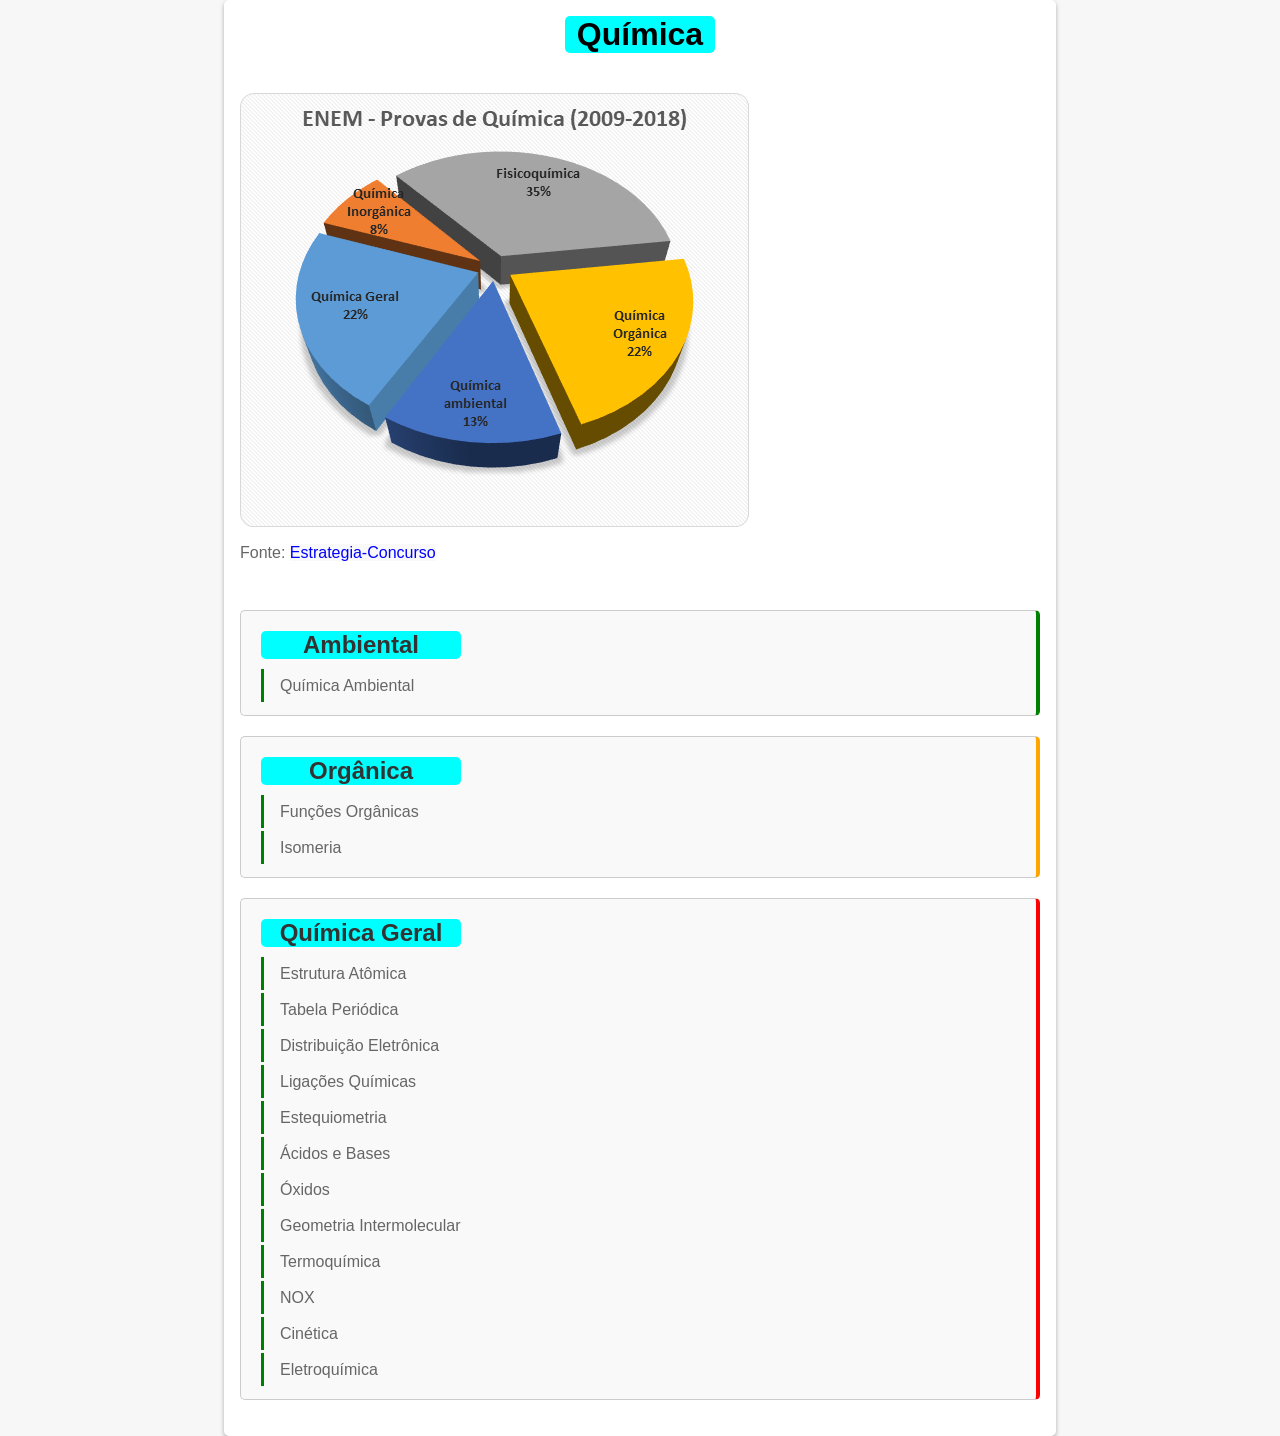
==== index.html @ 11785393 "Add files via upload" ====
<!DOCTYPE html>
<html lang="en">
<head>
    <meta charset="UTF-8">
    <meta name="viewport" content="width=device-width, initial-scale=1.0">
    <title>Quimica ENEM</title>
    <link rel="stylesheet" href="css.css">
    <link rel="stylesheet"href="https://cdnjs.cloudflare.com/ajax/libs/animate.css/4.1.1/animate.min.css"/>
    </head>
<body>
    <main>
        <h1 class="animate__animated animate__bounce" id="titulo">Química</h1>
        <img src="grafico1.png" alt="">
        <p>Fonte: <a href="https://www.estrategiaconcursos.com.br/blog/quimica-no-enem-o-que-mais-cai-previsoes-2019/">Estrategia-Concurso</a></p>
        <br><br>

        
        
        <!-- Ambiental -->
        <div class="card" style="border-right: 4px solid green;">
            <h2>Ambiental</h2>
            <br>
            <!-- Química Ambiental -->
            <nav>
                <a class="area-toggle" href="#">Química Ambiental</a>
            </nav>
            <div id="area1.2" class="area-content">
                <p>conteudo adicional</p>
            </div>
        </div>

        <!-- Orgânica -->
        <div class="card" style="border-right: 4px solid orange;">
            <h2>Orgânica</h2>
            <br>
            <!-- Funções Orgânicas -->
            <nav>
                <a class="area-toggle" href="#">Funções Orgânicas</a>
            </nav>
            <div id="area1.3" class="area-content">
                <img src="imagem14.png" alt="">
                <p>Fonte: <a href="https://blog.stoodi.com.br/blog/quimica/funcoes-organicas/">stoodi</a></p>
            </div>
            <!-- Isomeria -->
            <br>
            <nav>
                <a class="area-toggle" href="#">Isomeria</a>
            </nav>
            <div id="area1.2" class="area-content">
                <p>conteudo adicional</p>
            </div>
        </div>

        <!-- química Geral -->
        <div class="card" style="border-right: 4px solid red;">
            <h2>Química Geral</h2>
            <br>
            <!-- Estrutura Atômica  -->
            <nav>
                <a class="area-toggle" href="#">Estrutura Atômica</a>
            </nav>
            <div id="area1.4" class="area-content">
                    <p><span class="sub">Átomo:</span> A menor partícula de um elemento.</p>
                    <p><span class="sub">Prótons (p): </span> Partículas com carga positiva no núcleo. (p = A + n ou e = p)</p>
                    <p><span class="sub">Nêutrons (n): </span> Partículas sem carga no núcleo. (n = p - A)</p>
                    <p><span class="sub">Elétrons (e):</span> Partículas com carga negativa orbitando o núcleo. (e = p)</p>
                    <p><span class="sub">Massa Atômica (A):</span> A massa atômica de um elemento químico aparece na Tabela Periódica geralmente na parte inferior, abaixo do símbolo do elemento. Ela é expressa em unidades de massa atômica (u) ou daltons (Da), sendo 1 u aproximadamente igual à massa de um próton ou nêutron.</p>
                <img src="estrutura.webp" alt="">
                    <p>Fonte:<a href="https://brasilescola.uol.com.br/quimica/atomistica.htm">Brasilescola</a></p> <br>
                    Modelos Atômicos:
                    <p><span class="sub">Modelo de Dalton:</span> Átomo como esfera indivisível.</p>
                    <p><span class="sub">Modelo de Thomson:</span> Átomo como "pudim de passas".</p>
                    <p><span class="sub">Modelo de Rutherford:</span> Átomo com núcleo denso e elétrons ao redor.</p>
                    <p><span class="sub">Modelo de Bohr:</span> Elétrons em órbitas quantizadas.</p>
                    <p><span class="sub">Mecânica Quântica:</span> Distribuição probabilística dos elétrons.</p> <br>
                <img src="imagem2.webp" alt="">
                <p>Fonte:<a href="https://brasilescola.uol.com.br/fisica/modelos-atomicos.htm">Brasilescola</a></p> <br>
                <h3>Exercícios:</h3> <br>
                <div class="quiz-container">
                    <div id="questionContainer1">
                        <p id="question1"></p>
                        <form id="quizForm1">
                        </form>
                        <button id="checkButton1">Verificar Resposta</button>
                    </div>
                    <p id="result1"></p>
                    <div id="scoreContainer1" style="display: none;">
                        <p>Você acertou <span id="score1"></span> de <span id="totalQuestions1"></span> perguntas.</p>
                    </div>
                </div>
            </div>
            <!-- Tabela Periodica -->
            <br>
            <nav>
                <a class="area-toggle" href="#">Tabela Periódica</a>
            </nav>
            <div id="area5.4" class="area-content">
                <p><span class="sub">Períodos:</span> As linhas horizontais da Tabela Periódica são chamadas de períodos. Cada período representa um nível de energia (camada eletrônica) ocupado pelos elétrons nos átomos.</p>
                <img src="imagem3.jpg" alt="">
                <p>Fonte: <a href="https://mundoeducacao.uol.com.br/quimica/periodos-familias-tabela-periodica.htm">Mundoeducação</a></p> <br>
                <p><span class="sub">Grupos/Famílias:</span> As colunas verticais da Tabela são os grupos ou famílias. Os elementos de um mesmo grupo têm propriedades químicas similares.</p>
                <img src="imagem4.webp" alt="">
                <p>Fonte:<a href="https://www.todamateria.com.br/familias-da-tabela-periodica/">Todamateria</a></p> <br>
                <p><span class="sub">Eletronegatividade:</span>  A eletronegatividade, que mede a capacidade de um átomo atrair elétrons em uma ligação química, também varia periodicamente. Ela aumenta da esquerda para a direita e diminui de cima para baixo.</p>
                <img src="imagem5.jpg" alt="">
                <p>Fonte:<a href="https://www.infoescola.com/quimica/eletronegatividade-e-eletropositividade/">Infoescola</a></p> <br>
                <p><span class="sub">Metais, Não Metais e Semimetais:</span>  A Tabela Periódica é dividida em três categorias principais: metais, não metais e semimetais (ou metaloides). Essas categorias estão distribuídas ao longo da Tabela de acordo com suas propriedades.</p>
                <img src="imagem6.webp" alt="">
                <p>Fonte: <a href="https://brasilescola.uol.com.br/quimica/classificacao-dos-elementos.htm">Brasilescola</a></p> <br>
                <p><span class="sub">Elementos Representativos e de Transição:</span>A Tabela Periódica é dividida entre elementos representativos (ou principais) e elementos de transição, de acordo com suas posições na Tabela e suas camadas eletrônicas preenchidas.</p>
                <img src="imagem7.png" alt="">
                <p>Fonte: <a href="https://pt.wikipedia.org/wiki/S%C3%A9rie_qu%C3%ADmica">wikipedia</a></p> <br>
            </div>
            <!-- Distribuição Eletrônica -->
            <br>
            <nav>
                <a class="area-toggle" href="#">Distribuição Eletrônica</a>
            </nav>
            <div id="area2.4" class="area-content">
                <p><span class="sub">Camadas Eletrônicas: </span> Os elétrons em um átomo estão organizados em camadas eletrônicas (níveis de energia), numeradas de 1 a 7, a partir do núcleo. A camada 1 é a mais próxima do núcleo, seguida pelas camadas 2, 3 e assim por diante.</p>
                <img src="imagem9.jpg" alt="">
                <p>Fonte: <a href="https://www.infoescola.com/quimica/distribuicao-eletronica/">Infoescola</a></p>
                <p>A camada de valência, também conhecida como última camada ou camada externa, é uma parte importante da configuração eletrônica de um átomo. Ela se refere à camada eletrônica mais externa de um átomo, onde os elétrons estão localizados. A camada de valência desempenha um papel crucial nas interações químicas e nas propriedades dos elementos.</p> <br>
                <p><span class="sub">Subníveis:</span>Cada camada é composta por subníveis de energia, que são subdivisões das camadas. Os subníveis são representados pelas letras s, p, d e f. Por exemplo, a primeira camada (n = 1) possui apenas um subnível s, enquanto a segunda camada (n = 2) possui subníveis s e p.</p>
                <img src="image8.webp" alt="">
                <p>Fonte: <a href="https://www.todamateria.com.br/classificacao-periodica-dos-elementos/">Todamateria</a></p> <br>
                <p><span class="sub">Princípio de Aufbau:</span> Os elétrons ocupam os orbitais mais baixos (de menor energia) disponíveis antes de preencherem orbitais de energia mais alta. Isso significa que o subnível 1s é preenchido antes do 2s e do 2p, e assim por diante.</p> <br>
                <p><span class="sub">Regra de Pauli: </span> A regra de Pauli estabelece que cada orbital pode conter no máximo dois elétrons, desde que eles tenham spins opostos (para cima e para baixo). Isso evita que os elétrons tenham o mesmo conjunto de números quânticos.</p>
                <img src="imagem10.png" alt="">
                <p>Fonte: <a href="https://vaiquimica.com.br/distribuicao-eletronica/">Vaiquimica</a></p>
                <p><span class="sub">Configuração Eletrônica Notacional: </span> A configuração eletrônica de um átomo é expressa como uma sequência de números quânticos que indicam a ocupação dos subníveis e orbitais. Por exemplo, a configuração eletrônica do oxigênio é 1s² 2s² 2p⁴.</p> <br>
                <h3>Exercícios:</h3> <br>
                <div class="quiz-container">
                    <div id="questionContainer2">
                        <p id="question2"></p>
                        <form id="quizForm2">
                        </form>
                        <button id="checkButton2">Verificar Resposta</button>
                    </div>
                    <p id="result2"></p>
                    <div id="scoreContainer2" style="display: none;">
                        <p>Você acertou <span id="score2"></span> de <span id="totalQuestions2"></span> perguntas.</p>
                    </div>
                </div>
            </div>
            <!-- Ligações Químicas -->
            <br>
            <nav>
                <a class="area-toggle" href="#">Ligações Químicas</a>
            </nav>
            <div id="area5.4" class="area-content">
                <p><span class="sub">Regra do Octeto: </span> A teoria do octeto é baseada na tendência dos átomos em realizar combinações para atingir oito elétrons na camada de valência, assumindo uma configuração eletrônica similar aos gases nobres.</p> <br>
                <p><span class="sub">Ligação Iônica:</span> Um átomo doa elétrons (íon positivo ou cátion) e outro átomo aceita elétrons (íon negativo ou ânion). Forma compostos iônicos, como sais.</p> <br>
                <p><span class="sub">Ligação Covalente:</span> Ocorre entre átomos que compartilham elétrons para alcançar configurações estáveis. Pode ser simples (um par de elétrons compartilhados), dupla (dois pares) ou tripla (três pares). Forma moléculas covalentes, como água e dióxido de carbono.</p> <br>
                <img src="imagem11.webp" alt="">
                <p>Fonte: <a href="https://brasilescola.uol.com.br/o-que-e/quimica/o-que-e-formula-estrutural.htm">uol</a></p> <br>
                <p><span class="sub">Ligação Metálica:</span> Ocorre em metais, onde os elétrons da camada de valência são "delocalizados" e podem mover-se livremente entre os átomos.</p>
            </div>
            <!-- Estequiometria -->
            <br>
            <nav>
                <a class="area-toggle" href="#">Estequiometria</a>
            </nav>
            <div id="area5.4" class="area-content">
                <p>conteudo adicional</p>
            </div>
            <!-- Ácidos e Bases -->
            <br>
            <nav>
                <a class="area-toggle" href="#">Ácidos e Bases</a>
            </nav>
            <div id="area4.4" class="area-content">
                <p><span class="sub">Ácidos: </span>Os ácidos são substâncias químicas que possuem a capacidade de doar íons H+ (íons hidrogênio) quando dissolvidos em água.</p>
                <p>Exemplos de ácidos incluem o ácido clorídrico (HCl), o ácido sulfúrico (H2SO4) e o ácido acético (CH3COOH).</p>
                <p><span class="sub">Para saber a força do ácido:</span></p>
                <img src="imagem15.jpg" alt="">
                <p>Fonte: <a href="https://www.colegioweb.com.br/compostos-inorganicos-iii-a-teoria-de-arrhernius/classificacao-dos-acidos-quanto-a-forca.html">colegioweb</a></p>
                <p style="background-color: #CCC; border-radius: 5px; padding: 5px;"><span class="sub">Nota:</span>  ácidos Orgânicos possuem o grupo funcional (COOH), Ácidos inorgânicos possuem o íon H+</p>
                <br>
                <p><span class="sub">Bases: </span> Bases são substâncias químicas que possuem a capacidade de aceitar íons H+ (íons hidrogênio) quando dissolvidas em água, ou seja, elas liberam íons OH- (íons hidroxila).</p>
                <p>As bases podem ser classificadas em bases fortes e bases fracas, dependendo da quantidade de íons OH- que liberam.</p>
                <p>Exemplos de bases incluem o hidróxido de sódio (NaOH), o hidróxido de potássio (KOH) e o hidróxido de cálcio (Ca(OH)2)</p>
                <br>
                <p><span class="sub">Reações Ácido-Base:</span> Na reação, os íons H+ do ácido reagem com os íons OH- da base, formando água (H2O) e um sal (outra substância).</p>
                <p>Um exemplo clássico é a reação entre o ácido clorídrico (HCl) e o hidróxido de sódio (NaOH), que produz água (H2O) e cloreto de sódio (sal de cozinha, NaCl).</p>
                <img src="imagem16.jpg" alt="">
                <p>Fonte: <a href="https://topblogtenz.com/net-ionic-equation-hcl-naoh/">topblogtenz</a></p>
            </div>
            <!-- Óxidos -->
            <br>
            <nav>
                <a class="area-toggle" href="#">Óxidos</a>
            </nav>
            <div id="area4.4" class="area-content">
                <p>Os óxidos são compostos químicos formados pela combinação de oxigênio com outro elemento. Eles desempenham um papel crucial na química e na natureza, apresentando uma ampla variedade de propriedades e aplicações.</p>
                <br>
                <img src="imagem17.jpg" alt="">
                <p>Fonte: <a href="https://trabalhosparaescola.com.br/oxidos-acidos/">trabalhosparaescola</a></p>
                <br>
                <p><span class="sub">Óxidos Básicos:</span> Os óxidos básicos, também conhecidos como óxidos metálicos, são compostos que consistem em oxigênio ligado a um metal.</p>
                <p>Exemplos óxido de cálcio (CaO), também chamado de cal, e óxido de sódio (Na2O).</p>
                <p>A nomenclatura tradicional utiliza o nome do metal seguido da palavra "óxido". O nome do metal pode ser seguido de seu estado de oxidação entre parênteses.
                    Exemplos: <br>
                    Óxido de cálcio (CaO) <br>
                    Óxido de sódio (Na2O)</p>
                <br>
                <p><span class="sub">Óxidos Ácidos:</span> Os óxidos ácidos, também chamados de óxidos não metálicos, são compostos formados pela combinação de oxigênio com elementos não metálicos.</p>
                <p>Exemplos notáveis são o dióxido de enxofre (SO2), que forma ácido sulfúrico (H2SO4) em contato com a água, e o trióxido de enxofre (SO3), que reage para formar ácido sulfúrico também.</p>
                <p>Quando o elemento forma mais de um óxido, os prefixos "hipo-" (para o menor grau de oxidação) e "per-" (para o maior grau de oxidação) são adicionados.
                    Exemplos: <br>
                    Dióxido de enxofre (SO2) <br>
                    Trióxido de enxofre (SO3) <br>
                    Óxido de nitrogênio (III) ou óxido nítrico (NO) <br>
                    Óxido de nitrogênio (V) ou pentóxido de dinitrogênio (N2O5)</p>
                <br>
                <p><span class="sub">Outros Tipos de Óxidos:</span></p>
                <p>Óxidos neutros: Alguns óxidos não apresentam caráter ácido ou básico quando dissolvidos em água. Um exemplo é o dióxido de carbono (CO2).</p>
                <p>Peróxidos: São óxidos que contêm o íon peróxido (O2²⁻). O peróxido de hidrogênio (H2O2) é um exemplo importante.</p>
                <p>Anfóteros: são óxidos que possuem um comportamento ambíguo, pois frente a um ácido eles se comportam como um óxido básico; e na presença de uma base se comportam como óxidos ácidos.</p>
                <img src="imagem 18.webp" alt="">
                <p>Fonte: <a href="https://brasilescola.uol.com.br/quimica/oxidos-anfoteros.htm">brasilescola</a></p>
            </div>
            <!-- Geometria Intermolecular -->
            <br>
            <nav>
                <a class="area-toggle" href="#">Geometria Intermolecular</a>
            </nav>
            <div id="area5.4" class="area-content">
                <p>A geometria intermolecular refere-se à disposição espacial das moléculas em relação umas às outras e como as forças intermoleculares influenciam essa disposição.</p>
                <!-- <p style="background-color: #CCC; border-radius: 5px; padding: 5px;"><span class="sub">Nota:</span> </p> -->
                <p><span class="sub">Linear: </span> As moléculas estão dispostas em uma linha reta. Isso ocorre frequentemente em moléculas com ligações duplas ou triplas, como dióxido de carbono (CO2).</p> <br>
                <img src="imagem 12.webp" alt="">
                <p style="background-color: #CCC; border-radius: 5px; padding: 5px;"><span class="sub">Nota:</span> Compostos como HCl (ácido clorídrico), HF (ácido fluorídrico) e HBr (ácido bromídrico) apresentam uma geometria molecular linear.</p>
                <br>
                <p><span class="sub">Angular ou dobrada: </span> As moléculas têm um ângulo entre elas, resultando em uma forma angular. Isso é observado em moléculas com pares solitários não ligantes, como água (H2O).</p>
                <img src="imagem24.jpeg" alt="">
                <p>Fonte: <a href="https://mundoeducacao.uol.com.br/quimica/determinacao-geometria-molecular.htm">mundoeducacao</a></p>
                <p><span class="sub">Piramidal trigonal:</span>  ocorre quando uma molécula possui um átomo central ligado a três átomos periféricos, formando um plano triangular e um átomo adicional posicionado acima ou abaixo deste plano. Um exemplo comum é a molécula de amônia (NH3)</p>
                <br>
                <img src="imagem 20.jpeg" alt="">
                <p>Fonte: <a href="https://aprovatotal.com.br/geometria-molecular-definicao-e-exemplos/">aprovatotal</a></p>
                <p><span class="sub">Trigonal Plana: </span> A geometria trigonal plana ocorre quando uma molécula tem um átomo central ligado a três átomos periféricos, mas todos os átomos estão no mesmo plano, formando um triângulo plano. Um exemplo é a molécula de BF3 (trifluoreto de boro)</p>
                <br>
                <img src="imagem21.jpeg" alt=""> 
                <p><a href="https://aprovatotal.com.br/geometria-molecular-definicao-e-exemplos/">aprovatotal</a></p>
                <p><span class="sub">Tetraédrica: </span> As moléculas têm quatro átomos ao redor de um átomo central, com ângulos iguais entre eles. Um exemplo é o metano (CH4).</p>
                <br>
                <img src="imagem19.jpeg" alt="">
                <p>Fonte: <a href="https://www.fcav.unesp.br/Home/departamentos/tecnologia/LUCIANAMARIASARAN/geometria-molecular_resolucao-de-exercicios_lista-2.pdf"> unesp </a></p>
                <br>
                <p>Exitem outros tipos de geometria intermolecular:</p>
                <img src="imagem23.jpeg" alt="">
                <p>Fonte:<a href="https://mundoeducacao.uol.com.br/quimica/determinacao-geometria-molecular.htm">mundoeducacao</a></p>
            </div>
            <!-- termoquímica -->
            <br>
            <nav>
                <a class="area-toggle" href="#">Termoquímica</a>
            </nav>
            <div id="area2.4" class="area-content">
                <p>conteudo adicional</p>
            </div>
            <!-- <p><span class="sub"></span></p> -->
            <!-- NOX -->
            <br>
            <nav>
                <a class="area-toggle" href="#">NOX</a>
            </nav>
            <div id="area5.4" class="area-content">
                <p>conteudo adicional</p>
            </div>
            <!-- Cinética -->
            <br>
            <nav>
                <a class="area-toggle" href="#">Cinética</a>
            </nav>
            <div id="area5.4" class="area-content">
                <p>conteudo </p>
            </div>
            <!-- Eletroquímica -->
            <br>
            <nav>
                <a class="area-toggle" href="#">Eletroquímica</a>
            </nav>
            <div id="area5.4" class="area-content">
                <p>conteudo adicional</p>
            </div>

        </div>
    </main>    
    
    <script src="script.js" async defer></script>
</body>
</html>
---- css.css ----
*{
    margin: 0;
    padding: 0;
}

main{
    max-width: 800px;
    margin: 0 auto;
    padding: 1rem;
    background-color: white;
    box-shadow: 0 2px 4px rgba(0, 0, 0, 0.3);
    border-radius: 5px;
}

body{
    background-color: #f7f7f7;
    font-family: Arial, Helvetica, sans-serif;
}

#titulo{
    margin: auto;
    border-radius: 5px;
    background-color: #00ffff;
    text-align: center;
    width: 150px;
    margin-bottom: 40px;
}

main p {
    color: #666;
    margin: 8px auto;
    line-height: 27px;
}

a{
    text-decoration: none;
    color: blue;
    background-color: #f9f9f9;
}

.card {
    border: 1px solid #ccc;
    border-radius: 5px;
    padding: 20px;
    margin-bottom: 20px;
    background-color: #f9f9f9;
}

.card img {
    max-width: 100%;
    height: auto;
}

.card h2 {
    font-size: 24px;
    margin: 0;
    text-align: center;
    width: 200px;
    background-color: aqua;
    color: #333;
    border-radius: 5px;
}

.card p {
    margin-bottom: 0;
}

nav a {
    color: #666;
    text-decoration: none;
    padding: 0.5rem 1rem;
    border-left: 3px solid green;
}

.area-content {
    display: none;
    padding: 1rem;
    background-color: #f0f0f0;
    margin-top: 1rem;
}

.sub{
    color: black;
}

button{
    border: none;
    background: aqua;
    border-radius: 5px;
    padding: 5px;
    margin: 15px auto;

}

input[type="radio"] {
    flex-direction: column;
}


label{
    color: #333;
    padding: 10px;
}


@media only screen and (max-width: 600px) {
    img{
        width: 100%;
    }
}
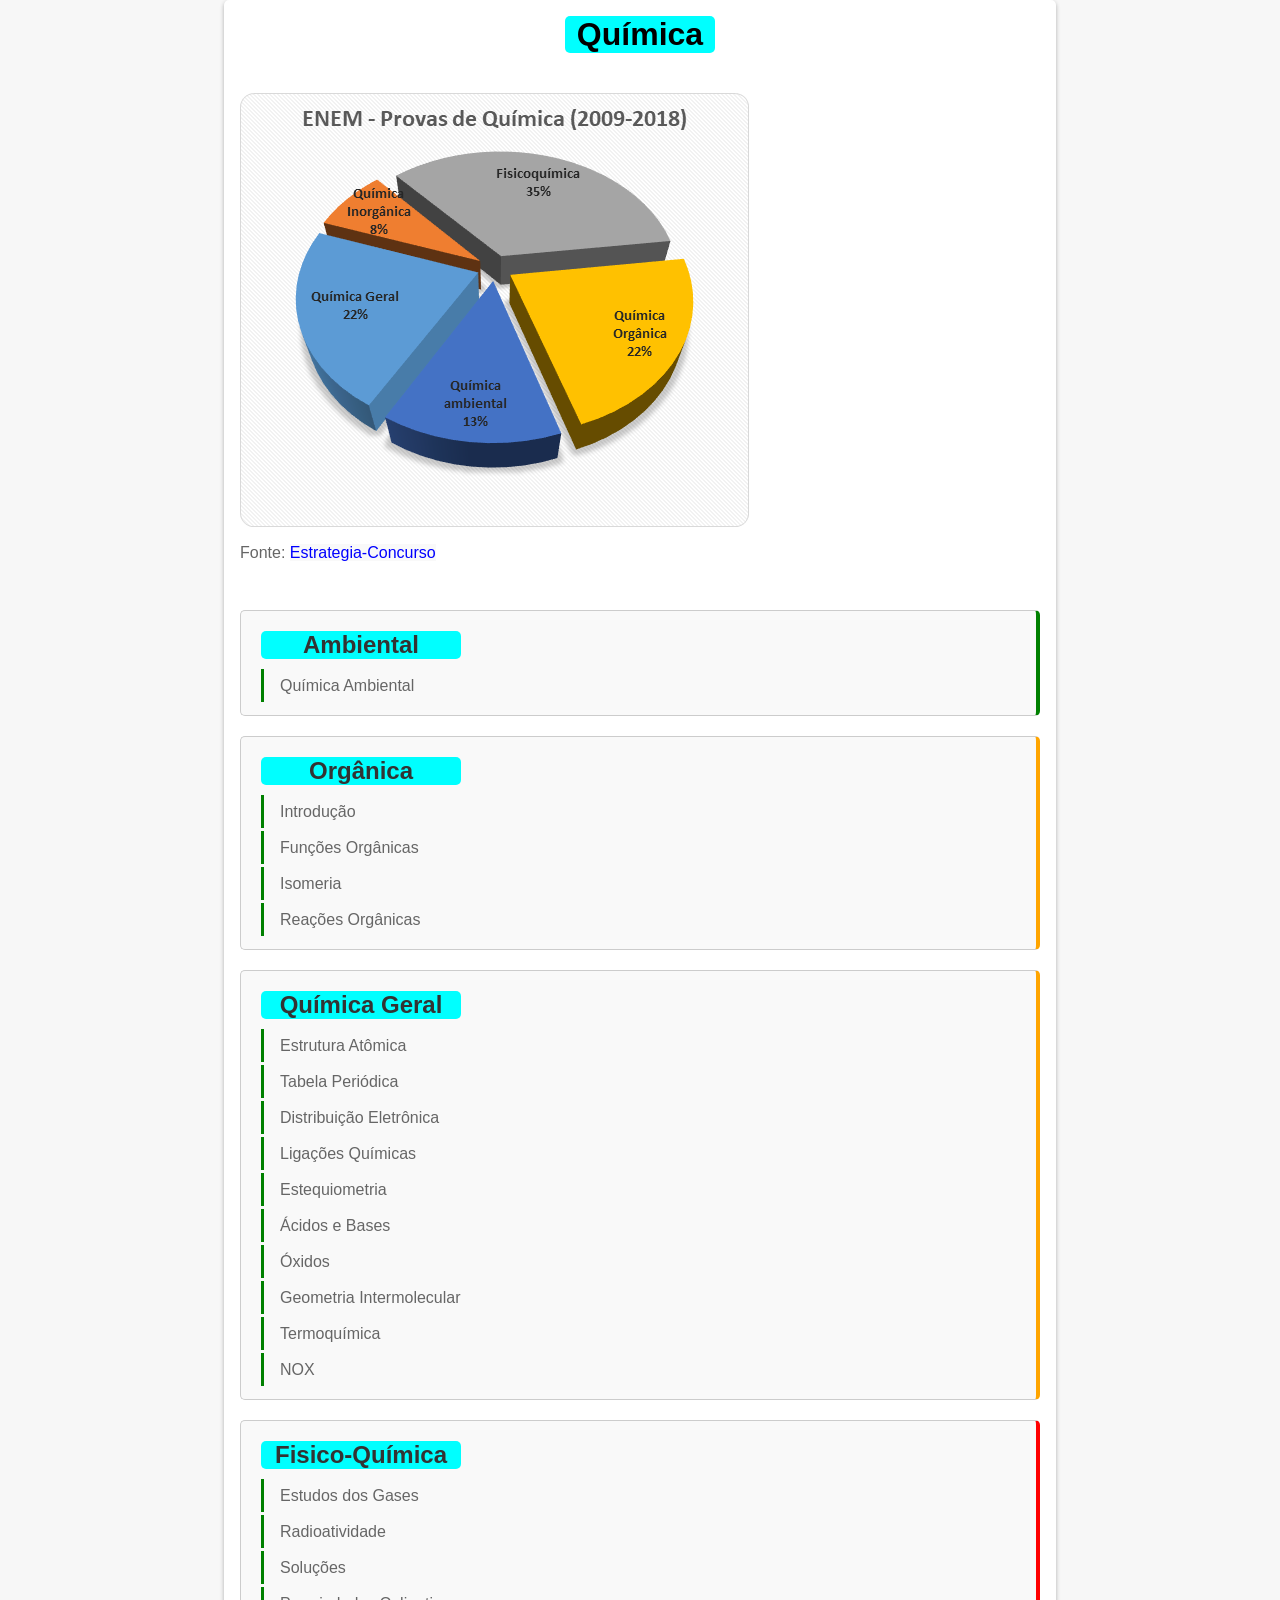
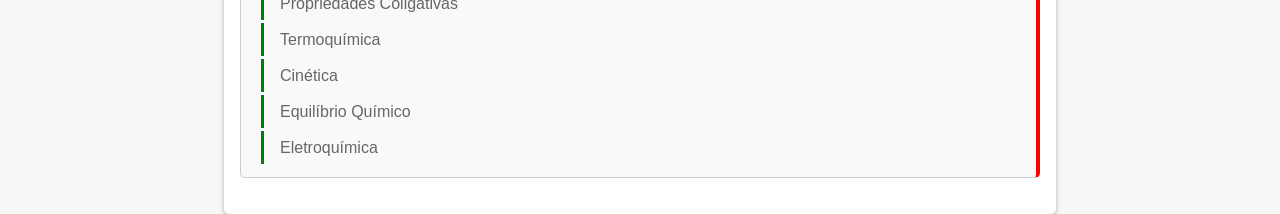
==== commit 08845bf9: "Update index.html" ====
--- a/index.html
+++ b/index.html
@@ -25,7 +25,29 @@
                 <a class="area-toggle" href="#">Química Ambiental</a>
             </nav>
             <div id="area1.2" class="area-content">
-                <p>conteudo adicional</p>
+                <!-- <p>A Química Ambiental é o ramo da química que estuda a interação entre substâncias químicas e o ambiente. Seu foco principal é entender como as atividades humanas e naturais afetam a qualidade do ar, da água e do solo, bem como os ecossistemas e a saúde humana.</p>
+                <p><span class="sub">Poluentes Ambientais: </span> Estudo das substâncias químicas que são liberadas no ambiente devido a atividades industriais, veículos, agricultura e outras fontes. Isso inclui poluentes do ar, como dióxido de enxofre e óxidos de nitrogênio, e poluentes da água, como pesticidas e metais pesados.</p>
+                <p><span class="sub">Ciclos Biogeoquímicos: </span> Análise dos ciclos naturais pelos quais elementos químicos, como carbono, nitrogênio e fósforo, se movem entre os organismos vivos e os componentes não vivos da Terra.</p>
+                <p><span class="sub">Tratamento de Resíduos: </span> Estudo das técnicas químicas utilizadas para tratar resíduos sólidos, líquidos e gasosos, a fim de minimizar impactos ambientais adversos.</p>
+                <p><span class="sub">Qualidade da Água: </span> Avaliação da composição química das fontes de água, como rios, lagos e oceanos, para monitorar a poluição e garantir a segurança da água potável.</p>
+                <p><span class="sub">Qualidade do Ar: </span>  Análise da presença de poluentes atmosféricos, como partículas suspensas, compostos orgânicos voláteis (COVs) e poluentes atmosféricos emergentes.</p>
+                <p><span class="sub">Saúde Humana e Ambiental:</span> Investigação dos efeitos das substâncias químicas presentes no ambiente na saúde humana e nos ecossistemas, além do desenvolvimento de estratégias para minimizar esses impactos.</p>
+                <p><span class="sub">Desenvolvimento Sustentável: </span> Promoção de práticas químicas que consideram a conservação dos recursos naturais, a redução de resíduos e a minimização do impacto ambiental.</p> -->
+                    <br>
+                <h3>Exercícios:</h3> <br>
+                <div class="quiz-container">
+                    <div id="questionContainer5">
+                        <p id="question5"></p>
+                        <form id="quizForm5">
+                        </form>
+                        <button id="checkButton5">Verificar Resposta</button>
+                    </div>
+                        <p id="result5"></p>
+                    <div id="scoreContainer5" style="display: none;">
+                        <p>Você acertou <span id="score5"></span> de <span id="totalQuestions5"></span> perguntas.</p>
+                    </div>
+                </div>
+                
             </div>
         </div>
 
@@ -35,7 +57,7 @@
             <br>
             <!-- Funções Orgânicas -->
             <nav>
-                <a class="area-toggle" href="#">Funções Orgânicas</a>
+                <a class="area-toggle" href="#">Introdução</a>
             </nav>
             <div id="area1.3" class="area-content">
                 <img src="imagem14.png" alt="">
@@ -44,15 +66,31 @@
             <!-- Isomeria -->
             <br>
             <nav>
+                <a class="area-toggle" href="#">Funções Orgânicas</a>
+            </nav>
+            <div id="area1.2" class="area-content">
+                <p>conteudo adicional</p>
+            </div>
+
+            <br>
+            <nav>
                 <a class="area-toggle" href="#">Isomeria</a>
             </nav>
             <div id="area1.2" class="area-content">
                 <p>conteudo adicional</p>
             </div>
+
+            <br>
+            <nav>
+                <a class="area-toggle" href="#">Reações Orgânicas</a>
+            </nav>
+            <div id="area1.2" class="area-content">
+                <p>conteudo adicional</p>
+            </div>
         </div>
 
         <!-- química Geral -->
-        <div class="card" style="border-right: 4px solid red;">
+        <div class="card" style="border-right: 4px solid orange;">
             <h2>Química Geral</h2>
             <br>
             <!-- Estrutura Atômica  -->
@@ -95,6 +133,11 @@
                 <a class="area-toggle" href="#">Tabela Periódica</a>
             </nav>
             <div id="area5.4" class="area-content">
+                <p><span class="sub">Elemento: </span> Na tabela périodica é de extrema importancia saber localizar e identificar as informações passadas como por exemplo o número atômico, massa atômica, distribuição eltrônica.</p>
+                <br>
+                <img src="imagem28.webp" alt="">
+                <p>Fonte: <a href="https://www.todamateria.com.br/massa-atomica/">todamateria</a></p>
+                <br>
                 <p><span class="sub">Períodos:</span> As linhas horizontais da Tabela Periódica são chamadas de períodos. Cada período representa um nível de energia (camada eletrônica) ocupado pelos elétrons nos átomos.</p>
                 <img src="imagem3.jpg" alt="">
                 <p>Fonte: <a href="https://mundoeducacao.uol.com.br/quimica/periodos-familias-tabela-periodica.htm">Mundoeducação</a></p> <br>
@@ -192,17 +235,16 @@
                 <a class="area-toggle" href="#">Óxidos</a>
             </nav>
             <div id="area4.4" class="area-content">
-                <p>Os óxidos são compostos químicos formados pela combinação de oxigênio com outro elemento. Eles desempenham um papel crucial na química e na natureza, apresentando uma ampla variedade de propriedades e aplicações.</p>
+                <p>Os óxidos são compostos químicos formados pela combinação de oxigênio com outro elemento. Eles desempenham um papel crucial na química e na natureza.</p>
                 <br>
                 <img src="imagem17.jpg" alt="">
                 <p>Fonte: <a href="https://trabalhosparaescola.com.br/oxidos-acidos/">trabalhosparaescola</a></p>
                 <br>
                 <p><span class="sub">Óxidos Básicos:</span> Os óxidos básicos, também conhecidos como óxidos metálicos, são compostos que consistem em oxigênio ligado a um metal.</p>
-                <p>Exemplos óxido de cálcio (CaO), também chamado de cal, e óxido de sódio (Na2O).</p>
-                <p>A nomenclatura tradicional utiliza o nome do metal seguido da palavra "óxido". O nome do metal pode ser seguido de seu estado de oxidação entre parênteses.
-                    Exemplos: <br>
+                <p>Exemplos: óxido de cálcio (CaO), também chamado de cal, e óxido de sódio (Na2O).</p>
+                <p>A nomenclatura tradicional utiliza o nome do metal seguido da palavra "óxido".<br>
                     Óxido de cálcio (CaO) <br>
-                    Óxido de sódio (Na2O)</p>
+                    Óxido de potássio (K2O)</p>
                 <br>
                 <p><span class="sub">Óxidos Ácidos:</span> Os óxidos ácidos, também chamados de óxidos não metálicos, são compostos formados pela combinação de oxigênio com elementos não metálicos.</p>
                 <p>Exemplos notáveis são o dióxido de enxofre (SO2), que forma ácido sulfúrico (H2SO4) em contato com a água, e o trióxido de enxofre (SO3), que reage para formar ácido sulfúrico também.</p>
@@ -251,6 +293,22 @@
                 <p>Exitem outros tipos de geometria intermolecular:</p>
                 <img src="imagem23.jpeg" alt="">
                 <p>Fonte:<a href="https://mundoeducacao.uol.com.br/quimica/determinacao-geometria-molecular.htm">mundoeducacao</a></p>
+                <br>
+                <!-- perguntas -->
+                <h3>Exercícios:</h3> <br>
+                <div class="quiz-container">
+                    <div id="questionContainer3">
+                        <p id="question3"></p>
+                        <form id="quizForm3">
+                        </form>
+                        <button id="checkButton3">Verificar Resposta</button>
+                    </div>
+                    <p id="result3"></p>
+                    <div id="scoreContainer3" style="display: none;">
+                        <p>Você acertou <span id="score3"></span> de <span id="totalQuestions3"></span> perguntas.</p>
+                    </div>
+                </div>
+                
             </div>
             <!-- termoquímica -->
             <br>
@@ -258,7 +316,51 @@
                 <a class="area-toggle" href="#">Termoquímica</a>
             </nav>
             <div id="area2.4" class="area-content">
-                <p>conteudo adicional</p>
+                <p><span class="sub">Calor de Reação: </span> Refere-se à quantidade de calor envolvida em uma reação química. Pode ser exotérmica (liberando calor para o ambiente) ou endotérmica (absorvendo calor do ambiente).</p>
+                <br>
+                <img src="imagem 26.webp" alt="">
+                <img src="imagem27.webp" alt="">
+                <p>Fonte: <a href="https://brasilescola.uol.com.br/quimica/entalpia.htm">brasilescola</a></p>
+                <br>
+                <p>Energia de ativação é a energia mínima necessária para uma reação começar a ocorrer</p>
+                <p>Quando o ΔH for maior que zero, a reação será endotérmica; e quando o ΔH for menor que zero, a reação será exotérmica.</p>
+                <br>
+                <p><span class="sub">Entalpia: </span> Representa a quantidade total de energia de um sistema, incluindo tanto sua energia interna quanto a pressão e o volume do sistema. A variação de entalpia (ΔH) está associada à quantidade de calor trocada a pressão constante.</p>
+                <br>
+                <p><span class="sub">Lei de Hess: </span> Afirma que a variação total de entalpia para uma reação química é independente do percurso da reação, desde que os estados iniciais e finais sejam os mesmos.</p>
+                <p>Para calcular a entalpia da reação, você pode utilizar a fórmula ∆H = HP - HR, onde ∆H representa a variação de entalpia. Em outras palavras, ∆H é igual à entalpia dos produtos menos a entalpia dos reagentes.</p>
+                <br>
+                Exemplo:
+                <br>
+                <p>Equação da reação: <br>
+                    2H2(g) + O2(g) → 2H2O(g)</p>
+                    <p>∆H°f (H2O) = -286 kJ/mol (entalpia de formação da água) <br>
+                        ∆H°f (H2) = 0 kJ/mol (entalpia de formação do hidrogênio) <br>
+                        ∆H°f (O2) = 0 kJ/mol (entalpia de formação do oxigênio)</p>
+                        <p>aplicando a formula (∆H = HP - HR) <br>
+                            HP = (2 mol H2O) * (-286 kJ/mol) = -572 kJ <br>
+                            HR = (2 mol H2 * 0 kJ/mol) + (1 mol O2 * 0 kJ/mol) = 0 kJ
+                        </p>
+                        <p>Neste exemplo, a variação de entalpia (∆H) para a reação de formação da água é -572 kJ. Como o valor de ∆H é negativo, isso indica que a reação é exotérmica, liberando energia na forma de calor para o ambiente.</p>
+                <br>
+                <p><span class="sub">Lei da Conservação de Energia: </span> Estabelece que a energia não pode ser criada nem destruída, apenas transformada de uma forma para outra. Isso se relaciona com as variações de energia nas reações químicas.</p>
+                <p><span class="sub">Calorimetria: </span>  É o estudo da medição de calor envolvido em reações químicas. Um calorímetro é um dispositivo usado para medir essas variações de calor.</p>
+                <p><span class="sub">Variação de Entropia: </span> Refere-se à medida da desordem ou aleatoriedade de um sistema. A variação de entropia (ΔS) também está relacionada à direção em que uma reação é mais provável de ocorrer.</p> <br>
+
+                <h3>Exercícios:</h3> <br>
+                <div class="quiz-container">
+                    <div id="questionContainer4">
+                        <p id="question4"></p>
+                        <form id="quizForm4">
+                        </form>
+                        <button id="checkButton4">Verificar Resposta</button>
+                    </div>
+                    <p id="result4"></p>
+                    <div id="scoreContainer4" style="display: none;">
+                        <p>Você acertou <span id="score4"></span> de <span id="totalQuestions4"></span> perguntas.</p>
+                    </div>
+                </div>
+                
             </div>
             <!-- <p><span class="sub"></span></p> -->
             <!-- NOX -->
@@ -267,17 +369,88 @@
                 <a class="area-toggle" href="#">NOX</a>
             </nav>
             <div id="area5.4" class="area-content">
-                <p>conteudo adicional</p>
-            </div>
-            <!-- Cinética -->
+                <p>O número de oxidação, também conhecido como NOX, é um valor ligado à carga elétrica dos átomos em um elemento que está presente em uma substância.</p>
+                <p><span class="sub">Nox do Oxigênio: </span>oxigênio: -2 (geralmente) <br> peróxido: -1 exemplo: Na2O2 <br> superóxido: -1/2 exemplo: KO2</p>
+                <br>
+                <p><span class="sub">Nox do Hidrogênio: </span>hidrogênio = +1  <br> hidretos metálicos: -1 exemplo: NaH</p>
+                <br>
+                <p><span class="sub">Nox Fixo:</span></p>
+                <br>
+                <img src="imagem 29.jpg" alt="">
+                <p>Fonte: <a href="https://mundoeducacao.uol.com.br/quimica/numero-oxidacao-nox.htm">mundoeducacao</a></p>
+                <br>
+                <p><span class="sub">Nox Variável:</span></p>
+                <br>
+                <img src="imagem 30.png" alt="">
+                <p>Fonte: <a href="https://descomplica.com.br/d/vs/aula/numero-de-oxidacao-nox-esse-cai/">descomplica</a></p>
+                <br>
+                <p><span class="sub">Nox de Substância Simples: </span> Substâncias simples consistem em apenas um elemento, como N2, O2, Na... Nessas substâncias, o número de oxidação é zero</p>
+                <br>
+                <p><span class="sub">Nox de Compostos Orgânicos: </span></p>
+                <br>
+                <img src="imagem31.png" alt="">
+                <p>Fonte: <a href="https://descomplica.com.br/d/vs/aula/numero-de-oxidacao-nox-esse-cai/">descomplica</a></p>
+                <br>
+                <p>Etanol: <br>
+                    Ganhos: 3eletrons de cada hidrogênio; <br>
+                    Perdas: 2 elétrons para cada oxigênio; <br>
+                    Total: Ficou com 1 elétrons a mais, assim, seu Nox = - 1
+                    </p>
+                    <br>   
+                    <p>Ácido acético: <br>
+                        Ganhos: 1 elétrons de cada hidrogênio; <br>
+                        Perdas: 4 elétrons para cada oxigênio; <br>
+                        Total: Ficou com 3 elétrons a menos, assim, seu Nox = +3
+                    <br></p>                 
+            </div>
+        </div>
+        <div class="card" style="border-right: 4px solid red;">
+            <h2>Fisico-Química</h2>
+            <br>
+            <!-- Química Ambiental -->
+            <nav>
+                <a class="area-toggle" href="#">Estudos dos Gases</a>
+            </nav>
+            <div id="area1.2" class="area-content"></div>
+            <br>
+            <!-- Química Ambiental -->
+            <nav>
+                <a class="area-toggle" href="#">Radioatividade</a>
+            </nav>
+            <div id="area1.2" class="area-content"></div>
+            <br>
+            <!-- Química Ambiental -->
+            <nav>
+                <a class="area-toggle" href="#">Soluções</a>
+            </nav>
+            <div id="area1.2" class="area-content"></div>
+            <br>
+            <!-- Química Ambiental -->
+            <nav>
+                <a class="area-toggle" href="#">Propriedades Coligativas</a>
+            </nav>
+            <div id="area1.2" class="area-content"></div>
+            <br>
+            <nav>
+                <a class="area-toggle" href="#">Termoquímica</a>
+            </nav>
+            <div id="area5.4" class="area-content">
+                <p>conteudo adicional</p>
+            </div>
             <br>
             <nav>
                 <a class="area-toggle" href="#">Cinética</a>
             </nav>
             <div id="area5.4" class="area-content">
-                <p>conteudo </p>
-            </div>
-            <!-- Eletroquímica -->
+                <p>conteudo adicional</p>
+            </div>
+            <br>
+            <nav>
+                <a class="area-toggle" href="#">Equilíbrio Químico</a>
+            </nav>
+            <div id="area5.4" class="area-content">
+                <p>conteudo adicional</p>
+            </div>
             <br>
             <nav>
                 <a class="area-toggle" href="#">Eletroquímica</a>
@@ -287,6 +460,8 @@
             </div>
 
         </div>
+
+        
     </main>    
     
     <script src="script.js" async defer></script>
--- a/css.css
+++ b/css.css
@@ -94,13 +94,15 @@
 }
 
 input[type="radio"] {
+    display: flex;
     flex-direction: column;
+    align-items: flex-start;
 }
 
 
 label{
-    color: #333;
-    padding: 10px;
+    display: flex;
+    padding: 8px;
 }
 
 
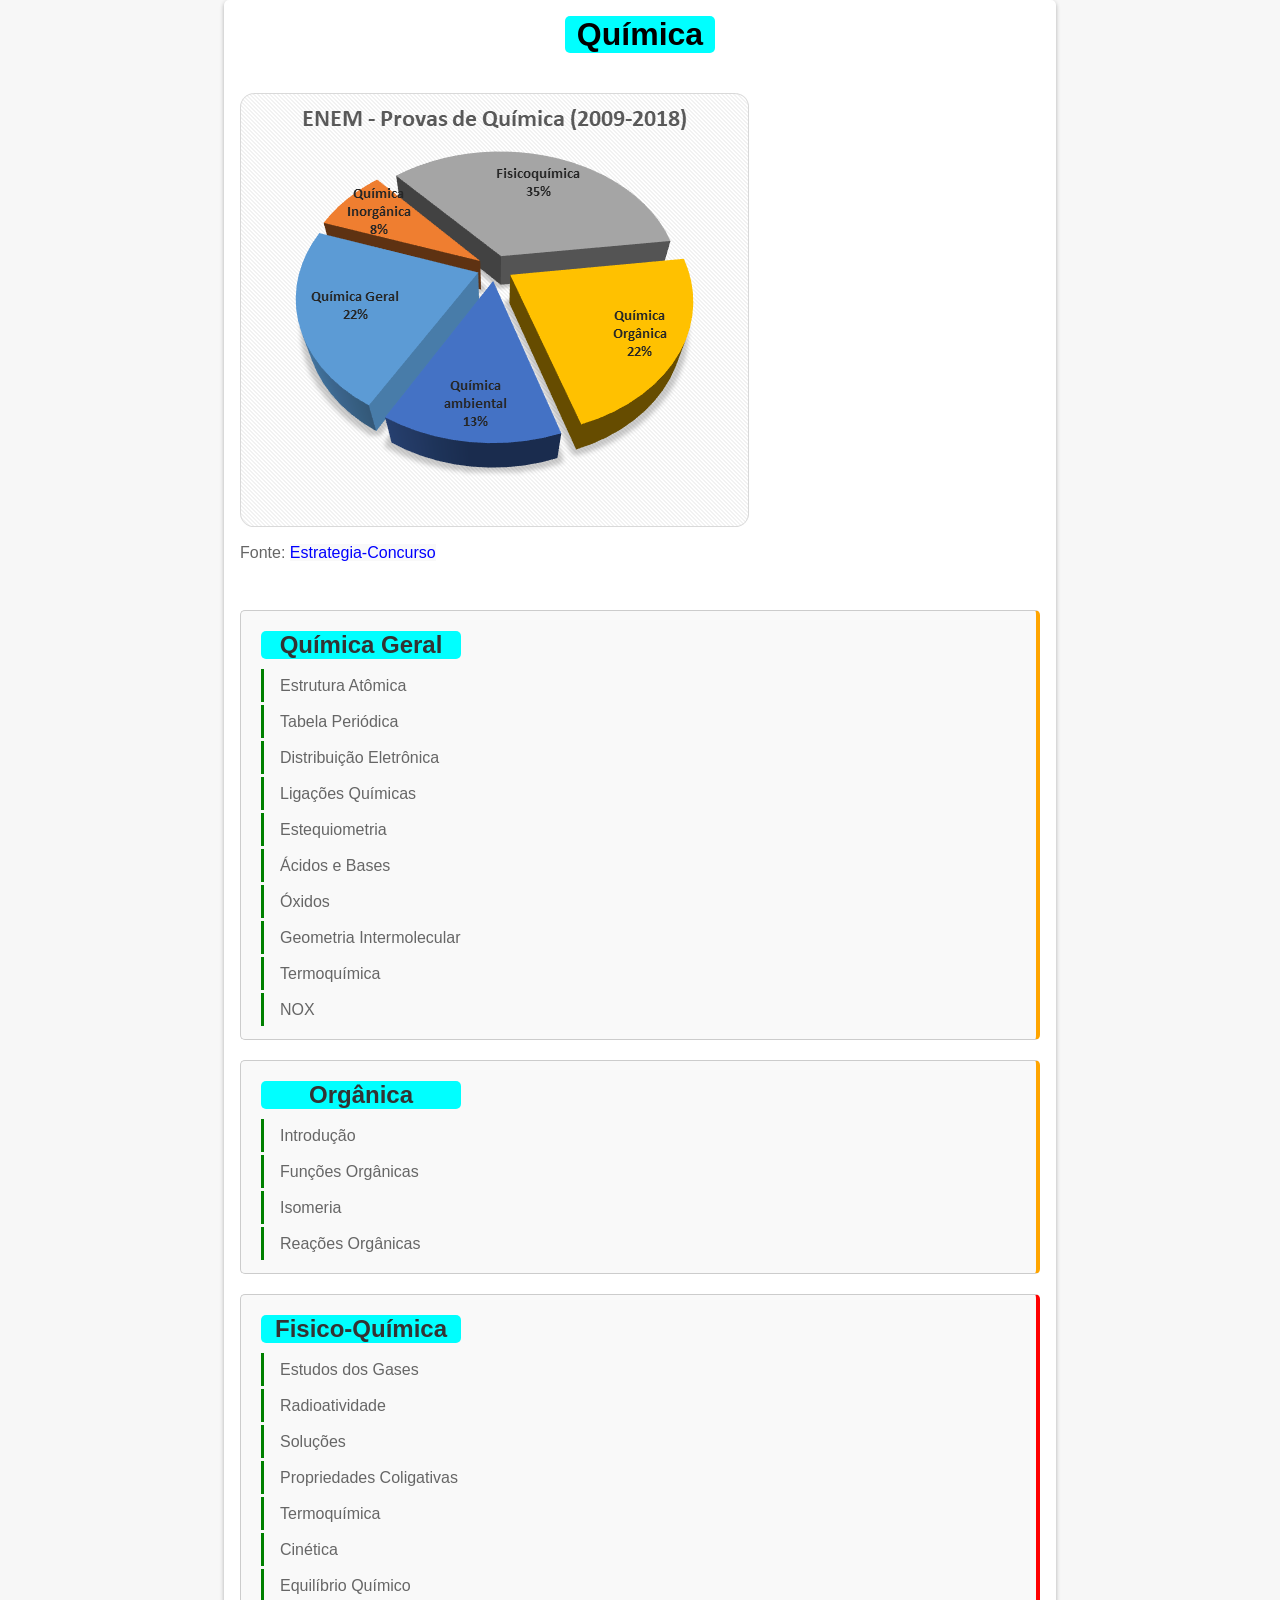
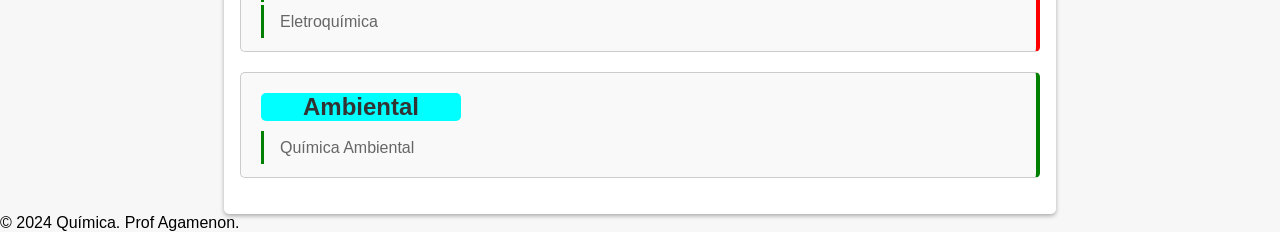
==== commit 2059e140: "Update index.html" ====
--- a/index.html
+++ b/index.html
@@ -16,78 +16,9 @@
 
         
         
-        <!-- Ambiental -->
-        <div class="card" style="border-right: 4px solid green;">
-            <h2>Ambiental</h2>
-            <br>
-            <!-- Química Ambiental -->
-            <nav>
-                <a class="area-toggle" href="#">Química Ambiental</a>
-            </nav>
-            <div id="area1.2" class="area-content">
-                <!-- <p>A Química Ambiental é o ramo da química que estuda a interação entre substâncias químicas e o ambiente. Seu foco principal é entender como as atividades humanas e naturais afetam a qualidade do ar, da água e do solo, bem como os ecossistemas e a saúde humana.</p>
-                <p><span class="sub">Poluentes Ambientais: </span> Estudo das substâncias químicas que são liberadas no ambiente devido a atividades industriais, veículos, agricultura e outras fontes. Isso inclui poluentes do ar, como dióxido de enxofre e óxidos de nitrogênio, e poluentes da água, como pesticidas e metais pesados.</p>
-                <p><span class="sub">Ciclos Biogeoquímicos: </span> Análise dos ciclos naturais pelos quais elementos químicos, como carbono, nitrogênio e fósforo, se movem entre os organismos vivos e os componentes não vivos da Terra.</p>
-                <p><span class="sub">Tratamento de Resíduos: </span> Estudo das técnicas químicas utilizadas para tratar resíduos sólidos, líquidos e gasosos, a fim de minimizar impactos ambientais adversos.</p>
-                <p><span class="sub">Qualidade da Água: </span> Avaliação da composição química das fontes de água, como rios, lagos e oceanos, para monitorar a poluição e garantir a segurança da água potável.</p>
-                <p><span class="sub">Qualidade do Ar: </span>  Análise da presença de poluentes atmosféricos, como partículas suspensas, compostos orgânicos voláteis (COVs) e poluentes atmosféricos emergentes.</p>
-                <p><span class="sub">Saúde Humana e Ambiental:</span> Investigação dos efeitos das substâncias químicas presentes no ambiente na saúde humana e nos ecossistemas, além do desenvolvimento de estratégias para minimizar esses impactos.</p>
-                <p><span class="sub">Desenvolvimento Sustentável: </span> Promoção de práticas químicas que consideram a conservação dos recursos naturais, a redução de resíduos e a minimização do impacto ambiental.</p> -->
-                    <br>
-                <h3>Exercícios:</h3> <br>
-                <div class="quiz-container">
-                    <div id="questionContainer5">
-                        <p id="question5"></p>
-                        <form id="quizForm5">
-                        </form>
-                        <button id="checkButton5">Verificar Resposta</button>
-                    </div>
-                        <p id="result5"></p>
-                    <div id="scoreContainer5" style="display: none;">
-                        <p>Você acertou <span id="score5"></span> de <span id="totalQuestions5"></span> perguntas.</p>
-                    </div>
-                </div>
-                
-            </div>
-        </div>
-
-        <!-- Orgânica -->
-        <div class="card" style="border-right: 4px solid orange;">
-            <h2>Orgânica</h2>
-            <br>
-            <!-- Funções Orgânicas -->
-            <nav>
-                <a class="area-toggle" href="#">Introdução</a>
-            </nav>
-            <div id="area1.3" class="area-content">
-                <img src="imagem14.png" alt="">
-                <p>Fonte: <a href="https://blog.stoodi.com.br/blog/quimica/funcoes-organicas/">stoodi</a></p>
-            </div>
-            <!-- Isomeria -->
-            <br>
-            <nav>
-                <a class="area-toggle" href="#">Funções Orgânicas</a>
-            </nav>
-            <div id="area1.2" class="area-content">
-                <p>conteudo adicional</p>
-            </div>
-
-            <br>
-            <nav>
-                <a class="area-toggle" href="#">Isomeria</a>
-            </nav>
-            <div id="area1.2" class="area-content">
-                <p>conteudo adicional</p>
-            </div>
-
-            <br>
-            <nav>
-                <a class="area-toggle" href="#">Reações Orgânicas</a>
-            </nav>
-            <div id="area1.2" class="area-content">
-                <p>conteudo adicional</p>
-            </div>
-        </div>
+        
+
+        
 
         <!-- química Geral -->
         <div class="card" style="border-right: 4px solid orange;">
@@ -98,19 +29,19 @@
                 <a class="area-toggle" href="#">Estrutura Atômica</a>
             </nav>
             <div id="area1.4" class="area-content">
-                    <p><span class="sub">Átomo:</span> A menor partícula de um elemento.</p>
-                    <p><span class="sub">Prótons (p): </span> Partículas com carga positiva no núcleo. (p = A + n ou e = p)</p>
-                    <p><span class="sub">Nêutrons (n): </span> Partículas sem carga no núcleo. (n = p - A)</p>
-                    <p><span class="sub">Elétrons (e):</span> Partículas com carga negativa orbitando o núcleo. (e = p)</p>
-                    <p><span class="sub">Massa Atômica (A):</span> A massa atômica de um elemento químico aparece na Tabela Periódica geralmente na parte inferior, abaixo do símbolo do elemento. Ela é expressa em unidades de massa atômica (u) ou daltons (Da), sendo 1 u aproximadamente igual à massa de um próton ou nêutron.</p>
+                <p><span class="sub">Nêutrons (n): </span> Partículas sem carga no núcleo. (n = A - Z)</p>
+                <p><span class="sub">Elétrons (e):</span> Partículas com carga negativa orbitando o núcleo. (e = P)</p>
+                <p><span class="sub">Prótons (P): </span> Partículas com carga positiva no núcleo. (P = A - N ou E = P)</p>
+                <p><span class="sub">Número Atómico: </span> O número atômico representa a quantidade de prótons no núcleo de um átomo. (Z = P)</p>
+                <p><span class="sub">Massa Atômica (A):</span> A massa atômica de um elemento químico aparece na Tabela Periódica geralmente na parte inferior, abaixo do símbolo do elemento. Ela é expressa em unidades de massa atômica (u) ou daltons (Da), sendo 1 u aproximadamente igual à massa de um próton ou nêutron.</p>
                 <img src="estrutura.webp" alt="">
-                    <p>Fonte:<a href="https://brasilescola.uol.com.br/quimica/atomistica.htm">Brasilescola</a></p> <br>
-                    Modelos Atômicos:
-                    <p><span class="sub">Modelo de Dalton:</span> Átomo como esfera indivisível.</p>
-                    <p><span class="sub">Modelo de Thomson:</span> Átomo como "pudim de passas".</p>
-                    <p><span class="sub">Modelo de Rutherford:</span> Átomo com núcleo denso e elétrons ao redor.</p>
-                    <p><span class="sub">Modelo de Bohr:</span> Elétrons em órbitas quantizadas.</p>
-                    <p><span class="sub">Mecânica Quântica:</span> Distribuição probabilística dos elétrons.</p> <br>
+                <p>Fonte:<a href="https://brasilescola.uol.com.br/quimica/atomistica.htm">Brasilescola</a></p> <br>
+                Modelos Atômicos:
+                <p><span class="sub">Modelo de Dalton:</span> Átomo como esfera indivisível.</p>
+                <p><span class="sub">Modelo de Thomson:</span> Átomo como "pudim de passas".</p>
+                <p><span class="sub">Modelo de Rutherford:</span> Átomo com núcleo denso e elétrons ao redor.</p>
+                <p><span class="sub">Modelo de Bohr:</span> Elétrons em órbitas quantizadas.</p>
+                 <br>
                 <img src="imagem2.webp" alt="">
                 <p>Fonte:<a href="https://brasilescola.uol.com.br/fisica/modelos-atomicos.htm">Brasilescola</a></p> <br>
                 <h3>Exercícios:</h3> <br>
@@ -133,7 +64,7 @@
                 <a class="area-toggle" href="#">Tabela Periódica</a>
             </nav>
             <div id="area5.4" class="area-content">
-                <p><span class="sub">Elemento: </span> Na tabela périodica é de extrema importancia saber localizar e identificar as informações passadas como por exemplo o número atômico, massa atômica, distribuição eltrônica.</p>
+                <p>Na tabela périodica é de extrema importancia saber localizar e identificar as informações passadas como por exemplo o número atômico, massa atômica, distribuição eltrônica.</p>
                 <br>
                 <img src="imagem28.webp" alt="">
                 <p>Fonte: <a href="https://www.todamateria.com.br/massa-atomica/">todamateria</a></p>
@@ -404,6 +335,46 @@
                     <br></p>                 
             </div>
         </div>
+
+
+        <!-- Orgânica -->
+        <div class="card" style="border-right: 4px solid orange;">
+            <h2>Orgânica</h2>
+            <br>
+            <!-- Funções Orgânicas -->
+            <nav>
+                <a class="area-toggle" href="#">Introdução</a>
+            </nav>
+            <div id="area1.3" class="area-content">
+                <img src="imagem14.png" alt="">
+                <p>Fonte: <a href="https://blog.stoodi.com.br/blog/quimica/funcoes-organicas/">stoodi</a></p>
+            </div>
+            <!-- Isomeria -->
+            <br>
+            <nav>
+                <a class="area-toggle" href="#">Funções Orgânicas</a>
+            </nav>
+            <div id="area1.2" class="area-content">
+                <p>conteudo adicional</p>
+            </div>
+
+            <br>
+            <nav>
+                <a class="area-toggle" href="#">Isomeria</a>
+            </nav>
+            <div id="area1.2" class="area-content">
+                <p>conteudo adicional</p>
+            </div>
+
+            <br>
+            <nav>
+                <a class="area-toggle" href="#">Reações Orgânicas</a>
+            </nav>
+            <div id="area1.2" class="area-content">
+                <p>conteudo adicional</p>
+            </div>
+        </div>
+        
         <div class="card" style="border-right: 4px solid red;">
             <h2>Fisico-Química</h2>
             <br>
@@ -461,9 +432,48 @@
 
         </div>
 
+
+        <!-- Ambiental -->
+        <div class="card" style="border-right: 4px solid green;">
+            <h2>Ambiental</h2>
+            <br>
+            <!-- Química Ambiental -->
+            <nav>
+                <a class="area-toggle" href="#">Química Ambiental</a>
+            </nav>
+            <div id="area1.2" class="area-content">
+                <!-- <p>A Química Ambiental é o ramo da química que estuda a interação entre substâncias químicas e o ambiente. Seu foco principal é entender como as atividades humanas e naturais afetam a qualidade do ar, da água e do solo, bem como os ecossistemas e a saúde humana.</p>
+                <p><span class="sub">Poluentes Ambientais: </span> Estudo das substâncias químicas que são liberadas no ambiente devido a atividades industriais, veículos, agricultura e outras fontes. Isso inclui poluentes do ar, como dióxido de enxofre e óxidos de nitrogênio, e poluentes da água, como pesticidas e metais pesados.</p>
+                <p><span class="sub">Ciclos Biogeoquímicos: </span> Análise dos ciclos naturais pelos quais elementos químicos, como carbono, nitrogênio e fósforo, se movem entre os organismos vivos e os componentes não vivos da Terra.</p>
+                <p><span class="sub">Tratamento de Resíduos: </span> Estudo das técnicas químicas utilizadas para tratar resíduos sólidos, líquidos e gasosos, a fim de minimizar impactos ambientais adversos.</p>
+                <p><span class="sub">Qualidade da Água: </span> Avaliação da composição química das fontes de água, como rios, lagos e oceanos, para monitorar a poluição e garantir a segurança da água potável.</p>
+                <p><span class="sub">Qualidade do Ar: </span>  Análise da presença de poluentes atmosféricos, como partículas suspensas, compostos orgânicos voláteis (COVs) e poluentes atmosféricos emergentes.</p>
+                <p><span class="sub">Saúde Humana e Ambiental:</span> Investigação dos efeitos das substâncias químicas presentes no ambiente na saúde humana e nos ecossistemas, além do desenvolvimento de estratégias para minimizar esses impactos.</p>
+                <p><span class="sub">Desenvolvimento Sustentável: </span> Promoção de práticas químicas que consideram a conservação dos recursos naturais, a redução de resíduos e a minimização do impacto ambiental.</p> -->
+                    <br>
+                <h3>Exercícios:</h3> <br>
+                <div class="quiz-container">
+                    <div id="questionContainer5">
+                        <p id="question5"></p>
+                        <form id="quizForm5">
+                        </form>
+                        <button id="checkButton5">Verificar Resposta</button>
+                    </div>
+                        <p id="result5"></p>
+                    <div id="scoreContainer5" style="display: none;">
+                        <p>Você acertou <span id="score5"></span> de <span id="totalQuestions5"></span> perguntas.</p>
+                    </div>
+                </div>
+                
+            </div>
+        </div>
         
     </main>    
     
+    <footer>
+        <p>&copy; 2024 Química. Prof Agamenon.</p>
+    </footer>
+
     <script src="script.js" async defer></script>
 </body>
 </html>
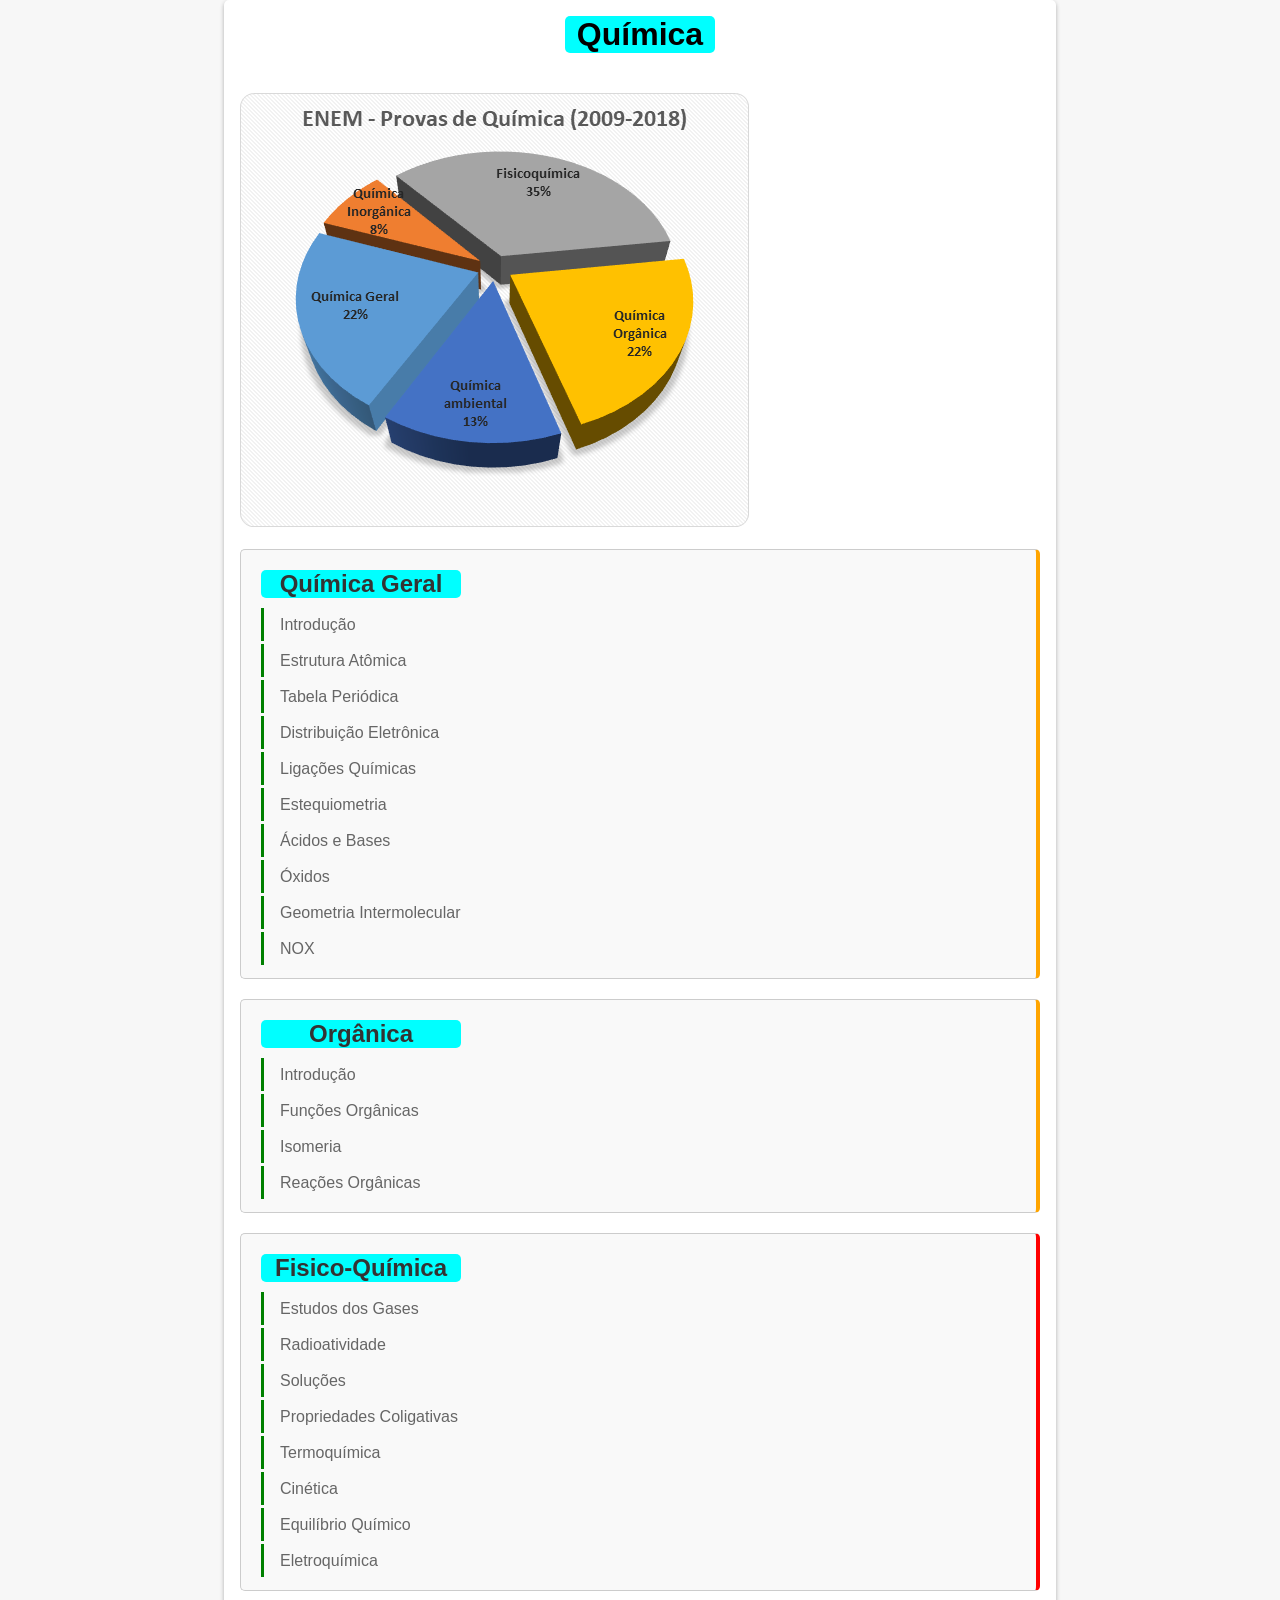
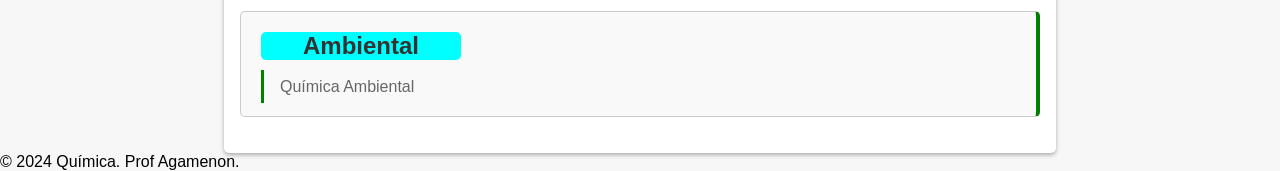
==== commit 4e3bb736: "Update index.html" ====
--- a/index.html
+++ b/index.html
@@ -11,7 +11,7 @@
     <main>
         <h1 class="animate__animated animate__bounce" id="titulo">Química</h1>
         <img src="grafico1.png" alt="">
-        <p>Fonte: <a href="https://www.estrategiaconcursos.com.br/blog/quimica-no-enem-o-que-mais-cai-previsoes-2019/">Estrategia-Concurso</a></p>
+        <!-- <p>Fonte: <a href="https://www.estrategiaconcursos.com.br/blog/quimica-no-enem-o-que-mais-cai-previsoes-2019/">Estrategia-Concurso</a></p> -->
         <br><br>
 
         
@@ -24,6 +24,56 @@
         <div class="card" style="border-right: 4px solid orange;">
             <h2>Química Geral</h2>
             <br>
+            <!-- introdução -->
+            <nav>
+                <a class="area-toggle" href="#">Introdução</a>
+            </nav>
+            <div id="area1.4" class="area-content">
+                <p> A química é a ciência que estuda a composição, propriedades, estrutura e transformações da matéria.</p>
+                <p>A matéria pode ser uma substância pura ou uma mistura, as substancias puras podem ser classificas em simples e composta.</p>
+                <br>
+                <p><span class="sub">Substância simples:</span> É constituída por um único tipo de elemento químico.</p>
+                <img style="width: 200px;" src="imagem 33.jpg" alt="">
+                <p>outros tipos de substâncias simples são:</p>
+                <p style="text-align: center;">H2, O3, S8,
+                    Fe, He, P4, </p>
+                <br>
+                <p><span class="sub">Substância composta:</span> É constituída por um único tipo de elemento químico.</p>
+                <img style="width: 200px;" src="imagem 32.jpg" alt="">
+                <p>outros tipos de substâncias compostas são:</p>
+                <p style="text-align: center;">HNO3, CO2, NaCl. NaHCO3 </p>
+                <br>
+
+                <p><span class="sub">Alotropia: </span> Podemos observar um fenômeno pelo qual um mesmo elemento químico é formador de substâncias simples diferentes, tal fenômeno chama-se alotropia. (AGAMENON, 2008)</p>
+                <p>Existem duas formas alotrópicas do elemento oxigênio que se distinguem pela sua atomicidade: o oxigênio molecular (O2) e o ozônio (O3). </p>
+                <br>
+                <img style="width: 200px;" src="imagem 34.jpg" alt="">
+                <br>
+                <p>Na natureza, o elemento químico carbono apresenta três formas alotrópicas distintas: diamante, grafite e fulereno.</p>
+                <br>
+                <img style="text-align: center;" src="imagem 35.webp" alt="">
+                <br>
+                <p>O enxofre, como elemento químico, manifesta duas variedades alotrópicas: enxofre rômbico e enxofre monoclinico. As estruturas cristalinas dessas duas formas alotrópicas são distintas.</p>
+                <img style="width: 200px; margin-bottom: 35px;" src="imagem 36.jpg" alt="">
+                <br>
+                <p><span class="sub">Misturas:</span> Se a matéria for constituída por mais de um tipo de molécula teremos uma mistura. </p>
+                <br>
+                <img style="width: 200px;" src="imagem37.jpg" alt="">
+                <br>
+                <p><span class="sub">Mistura Homogênea:</span> As misturas que possuem apenas um único aspecto, isto é, as mesmas propriedades químicas em toda a sua extensão são denominadas de homogênea.</p>
+                <br>
+                <p><span class="sub">Mistura Heterogênea:</span> Se a mistura apresentar mais de um aspecto, isto é, tem propriedades distintas em sua extensão, será Heterogênea.</p>
+                <br>
+                <img style="width: 250px; margin: 45px;" src="imagem 38.webp" alt="">
+                
+                <br>
+                <p><span><div class="sub">Mudanças dos estados físicos da matéria:</div></span></p>
+                <img src="imagem 31.webp" alt="">
+                <br>
+                <p>A vaporização pode ocorrer de três maneiras diferentes: evaporação, ebulição e calefação.</p>
+                <p>Podemos observar que durante as mudanças de estado das substâncias puras a temperatura se mantém constante, enquanto que, nas misturas, a temperatura sofre alteração. (AGAMENON, 2008)</p>
+            </div>
+            <br>
             <!-- Estrutura Atômica  -->
             <nav>
                 <a class="area-toggle" href="#">Estrutura Atômica</a>
@@ -31,19 +81,20 @@
             <div id="area1.4" class="area-content">
                 <p><span class="sub">Nêutrons (n): </span> Partículas sem carga no núcleo. (n = A - Z)</p>
                 <p><span class="sub">Elétrons (e):</span> Partículas com carga negativa orbitando o núcleo. (e = P)</p>
-                <p><span class="sub">Prótons (P): </span> Partículas com carga positiva no núcleo. (P = A - N ou E = P)</p>
+                <p><span class="sub">Prótons (P): </span> Partículas com carga positiva no núcleo. (P = A - N ou P = E)</p>
                 <p><span class="sub">Número Atómico: </span> O número atômico representa a quantidade de prótons no núcleo de um átomo. (Z = P)</p>
-                <p><span class="sub">Massa Atômica (A):</span> A massa atômica de um elemento químico aparece na Tabela Periódica geralmente na parte inferior, abaixo do símbolo do elemento. Ela é expressa em unidades de massa atômica (u) ou daltons (Da), sendo 1 u aproximadamente igual à massa de um próton ou nêutron.</p>
-                <img src="estrutura.webp" alt="">
-                <p>Fonte:<a href="https://brasilescola.uol.com.br/quimica/atomistica.htm">Brasilescola</a></p> <br>
+                <p><span class="sub">Massa Atômica (A):</span> A massa atômica corresponde à soma do número de prótons (Z ou P) com o n.º de nêutrons (N). (A = Z + N)</p>
+                <img style="width: 300px;" src="estrutura.webp" alt="">
+                <br>
                 Modelos Atômicos:
                 <p><span class="sub">Modelo de Dalton:</span> Átomo como esfera indivisível.</p>
                 <p><span class="sub">Modelo de Thomson:</span> Átomo como "pudim de passas".</p>
                 <p><span class="sub">Modelo de Rutherford:</span> Átomo com núcleo denso e elétrons ao redor.</p>
                 <p><span class="sub">Modelo de Bohr:</span> Elétrons em órbitas quantizadas.</p>
-                 <br>
+                <br>
                 <img src="imagem2.webp" alt="">
-                <p>Fonte:<a href="https://brasilescola.uol.com.br/fisica/modelos-atomicos.htm">Brasilescola</a></p> <br>
+
+                <!-- <p>Fonte:<a href="https://brasilescola.uol.com.br/fisica/modelos-atomicos.htm">Brasilescola</a></p> <br> -->
                 <h3>Exercícios:</h3> <br>
                 <div class="quiz-container">
                     <div id="questionContainer1">
@@ -67,23 +118,23 @@
                 <p>Na tabela périodica é de extrema importancia saber localizar e identificar as informações passadas como por exemplo o número atômico, massa atômica, distribuição eltrônica.</p>
                 <br>
                 <img src="imagem28.webp" alt="">
-                <p>Fonte: <a href="https://www.todamateria.com.br/massa-atomica/">todamateria</a></p>
+                <!-- <p>Fonte: <a href="https://www.todamateria.com.br/massa-atomica/">todamateria</a></p> -->
                 <br>
                 <p><span class="sub">Períodos:</span> As linhas horizontais da Tabela Periódica são chamadas de períodos. Cada período representa um nível de energia (camada eletrônica) ocupado pelos elétrons nos átomos.</p>
                 <img src="imagem3.jpg" alt="">
-                <p>Fonte: <a href="https://mundoeducacao.uol.com.br/quimica/periodos-familias-tabela-periodica.htm">Mundoeducação</a></p> <br>
+                <!-- <p>Fonte: <a href="https://mundoeducacao.uol.com.br/quimica/periodos-familias-tabela-periodica.htm">Mundoeducação</a></p> <br> -->
                 <p><span class="sub">Grupos/Famílias:</span> As colunas verticais da Tabela são os grupos ou famílias. Os elementos de um mesmo grupo têm propriedades químicas similares.</p>
                 <img src="imagem4.webp" alt="">
-                <p>Fonte:<a href="https://www.todamateria.com.br/familias-da-tabela-periodica/">Todamateria</a></p> <br>
+                <!-- <p>Fonte:<a href="https://www.todamateria.com.br/familias-da-tabela-periodica/">Todamateria</a></p> <br> -->
                 <p><span class="sub">Eletronegatividade:</span>  A eletronegatividade, que mede a capacidade de um átomo atrair elétrons em uma ligação química, também varia periodicamente. Ela aumenta da esquerda para a direita e diminui de cima para baixo.</p>
                 <img src="imagem5.jpg" alt="">
-                <p>Fonte:<a href="https://www.infoescola.com/quimica/eletronegatividade-e-eletropositividade/">Infoescola</a></p> <br>
+                <!-- <p>Fonte:<a href="https://www.infoescola.com/quimica/eletronegatividade-e-eletropositividade/">Infoescola</a></p> <br> -->
                 <p><span class="sub">Metais, Não Metais e Semimetais:</span>  A Tabela Periódica é dividida em três categorias principais: metais, não metais e semimetais (ou metaloides). Essas categorias estão distribuídas ao longo da Tabela de acordo com suas propriedades.</p>
                 <img src="imagem6.webp" alt="">
-                <p>Fonte: <a href="https://brasilescola.uol.com.br/quimica/classificacao-dos-elementos.htm">Brasilescola</a></p> <br>
+                <!-- <p>Fonte: <a href="https://brasilescola.uol.com.br/quimica/classificacao-dos-elementos.htm">Brasilescola</a></p> <br> -->
                 <p><span class="sub">Elementos Representativos e de Transição:</span>A Tabela Periódica é dividida entre elementos representativos (ou principais) e elementos de transição, de acordo com suas posições na Tabela e suas camadas eletrônicas preenchidas.</p>
                 <img src="imagem7.png" alt="">
-                <p>Fonte: <a href="https://pt.wikipedia.org/wiki/S%C3%A9rie_qu%C3%ADmica">wikipedia</a></p> <br>
+                <!-- <p>Fonte: <a href="https://pt.wikipedia.org/wiki/S%C3%A9rie_qu%C3%ADmica">wikipedia</a></p> <br> -->
             </div>
             <!-- Distribuição Eletrônica -->
             <br>
@@ -93,15 +144,15 @@
             <div id="area2.4" class="area-content">
                 <p><span class="sub">Camadas Eletrônicas: </span> Os elétrons em um átomo estão organizados em camadas eletrônicas (níveis de energia), numeradas de 1 a 7, a partir do núcleo. A camada 1 é a mais próxima do núcleo, seguida pelas camadas 2, 3 e assim por diante.</p>
                 <img src="imagem9.jpg" alt="">
-                <p>Fonte: <a href="https://www.infoescola.com/quimica/distribuicao-eletronica/">Infoescola</a></p>
+                <!-- <p>Fonte: <a href="https://www.infoescola.com/quimica/distribuicao-eletronica/">Infoescola</a></p> -->
                 <p>A camada de valência, também conhecida como última camada ou camada externa, é uma parte importante da configuração eletrônica de um átomo. Ela se refere à camada eletrônica mais externa de um átomo, onde os elétrons estão localizados. A camada de valência desempenha um papel crucial nas interações químicas e nas propriedades dos elementos.</p> <br>
                 <p><span class="sub">Subníveis:</span>Cada camada é composta por subníveis de energia, que são subdivisões das camadas. Os subníveis são representados pelas letras s, p, d e f. Por exemplo, a primeira camada (n = 1) possui apenas um subnível s, enquanto a segunda camada (n = 2) possui subníveis s e p.</p>
                 <img src="image8.webp" alt="">
-                <p>Fonte: <a href="https://www.todamateria.com.br/classificacao-periodica-dos-elementos/">Todamateria</a></p> <br>
+                <!-- <p>Fonte: <a href="https://www.todamateria.com.br/classificacao-periodica-dos-elementos/">Todamateria</a></p> <br> -->
                 <p><span class="sub">Princípio de Aufbau:</span> Os elétrons ocupam os orbitais mais baixos (de menor energia) disponíveis antes de preencherem orbitais de energia mais alta. Isso significa que o subnível 1s é preenchido antes do 2s e do 2p, e assim por diante.</p> <br>
                 <p><span class="sub">Regra de Pauli: </span> A regra de Pauli estabelece que cada orbital pode conter no máximo dois elétrons, desde que eles tenham spins opostos (para cima e para baixo). Isso evita que os elétrons tenham o mesmo conjunto de números quânticos.</p>
                 <img src="imagem10.png" alt="">
-                <p>Fonte: <a href="https://vaiquimica.com.br/distribuicao-eletronica/">Vaiquimica</a></p>
+                <!-- <p>Fonte: <a href="https://vaiquimica.com.br/distribuicao-eletronica/">Vaiquimica</a></p> -->
                 <p><span class="sub">Configuração Eletrônica Notacional: </span> A configuração eletrônica de um átomo é expressa como uma sequência de números quânticos que indicam a ocupação dos subníveis e orbitais. Por exemplo, a configuração eletrônica do oxigênio é 1s² 2s² 2p⁴.</p> <br>
                 <h3>Exercícios:</h3> <br>
                 <div class="quiz-container">
@@ -127,7 +178,7 @@
                 <p><span class="sub">Ligação Iônica:</span> Um átomo doa elétrons (íon positivo ou cátion) e outro átomo aceita elétrons (íon negativo ou ânion). Forma compostos iônicos, como sais.</p> <br>
                 <p><span class="sub">Ligação Covalente:</span> Ocorre entre átomos que compartilham elétrons para alcançar configurações estáveis. Pode ser simples (um par de elétrons compartilhados), dupla (dois pares) ou tripla (três pares). Forma moléculas covalentes, como água e dióxido de carbono.</p> <br>
                 <img src="imagem11.webp" alt="">
-                <p>Fonte: <a href="https://brasilescola.uol.com.br/o-que-e/quimica/o-que-e-formula-estrutural.htm">uol</a></p> <br>
+                <!-- <p>Fonte: <a href="https://brasilescola.uol.com.br/o-que-e/quimica/o-que-e-formula-estrutural.htm">uol</a></p> <br> -->
                 <p><span class="sub">Ligação Metálica:</span> Ocorre em metais, onde os elétrons da camada de valência são "delocalizados" e podem mover-se livremente entre os átomos.</p>
             </div>
             <!-- Estequiometria -->
@@ -146,9 +197,9 @@
             <div id="area4.4" class="area-content">
                 <p><span class="sub">Ácidos: </span>Os ácidos são substâncias químicas que possuem a capacidade de doar íons H+ (íons hidrogênio) quando dissolvidos em água.</p>
                 <p>Exemplos de ácidos incluem o ácido clorídrico (HCl), o ácido sulfúrico (H2SO4) e o ácido acético (CH3COOH).</p>
-                <p><span class="sub">Para saber a força do ácido:</span></p>
+                <p><span class="sub">Para saber a força dos hidrácidos:</span></p>
                 <img src="imagem15.jpg" alt="">
-                <p>Fonte: <a href="https://www.colegioweb.com.br/compostos-inorganicos-iii-a-teoria-de-arrhernius/classificacao-dos-acidos-quanto-a-forca.html">colegioweb</a></p>
+                <!-- <p>Fonte: <a href="https://www.colegioweb.com.br/compostos-inorganicos-iii-a-teoria-de-arrhernius/classificacao-dos-acidos-quanto-a-forca.html">colegioweb</a></p> -->
                 <p style="background-color: #CCC; border-radius: 5px; padding: 5px;"><span class="sub">Nota:</span>  ácidos Orgânicos possuem o grupo funcional (COOH), Ácidos inorgânicos possuem o íon H+</p>
                 <br>
                 <p><span class="sub">Bases: </span> Bases são substâncias químicas que possuem a capacidade de aceitar íons H+ (íons hidrogênio) quando dissolvidas em água, ou seja, elas liberam íons OH- (íons hidroxila).</p>
@@ -158,7 +209,7 @@
                 <p><span class="sub">Reações Ácido-Base:</span> Na reação, os íons H+ do ácido reagem com os íons OH- da base, formando água (H2O) e um sal (outra substância).</p>
                 <p>Um exemplo clássico é a reação entre o ácido clorídrico (HCl) e o hidróxido de sódio (NaOH), que produz água (H2O) e cloreto de sódio (sal de cozinha, NaCl).</p>
                 <img src="imagem16.jpg" alt="">
-                <p>Fonte: <a href="https://topblogtenz.com/net-ionic-equation-hcl-naoh/">topblogtenz</a></p>
+                <!-- <p>Fonte: <a href="https://topblogtenz.com/net-ionic-equation-hcl-naoh/">topblogtenz</a></p> -->
             </div>
             <!-- Óxidos -->
             <br>
@@ -169,7 +220,7 @@
                 <p>Os óxidos são compostos químicos formados pela combinação de oxigênio com outro elemento. Eles desempenham um papel crucial na química e na natureza.</p>
                 <br>
                 <img src="imagem17.jpg" alt="">
-                <p>Fonte: <a href="https://trabalhosparaescola.com.br/oxidos-acidos/">trabalhosparaescola</a></p>
+                <!-- <p>Fonte: <a href="https://trabalhosparaescola.com.br/oxidos-acidos/">trabalhosparaescola</a></p> -->
                 <br>
                 <p><span class="sub">Óxidos Básicos:</span> Os óxidos básicos, também conhecidos como óxidos metálicos, são compostos que consistem em oxigênio ligado a um metal.</p>
                 <p>Exemplos: óxido de cálcio (CaO), também chamado de cal, e óxido de sódio (Na2O).</p>
@@ -191,7 +242,7 @@
                 <p>Peróxidos: São óxidos que contêm o íon peróxido (O2²⁻). O peróxido de hidrogênio (H2O2) é um exemplo importante.</p>
                 <p>Anfóteros: são óxidos que possuem um comportamento ambíguo, pois frente a um ácido eles se comportam como um óxido básico; e na presença de uma base se comportam como óxidos ácidos.</p>
                 <img src="imagem 18.webp" alt="">
-                <p>Fonte: <a href="https://brasilescola.uol.com.br/quimica/oxidos-anfoteros.htm">brasilescola</a></p>
+                <!-- <p>Fonte: <a href="https://brasilescola.uol.com.br/quimica/oxidos-anfoteros.htm">brasilescola</a></p> -->
             </div>
             <!-- Geometria Intermolecular -->
             <br>
@@ -207,11 +258,11 @@
                 <br>
                 <p><span class="sub">Angular ou dobrada: </span> As moléculas têm um ângulo entre elas, resultando em uma forma angular. Isso é observado em moléculas com pares solitários não ligantes, como água (H2O).</p>
                 <img src="imagem24.jpeg" alt="">
-                <p>Fonte: <a href="https://mundoeducacao.uol.com.br/quimica/determinacao-geometria-molecular.htm">mundoeducacao</a></p>
+                <!-- <p>Fonte: <a href="https://mundoeducacao.uol.com.br/quimica/determinacao-geometria-molecular.htm">mundoeducacao</a></p> -->
                 <p><span class="sub">Piramidal trigonal:</span>  ocorre quando uma molécula possui um átomo central ligado a três átomos periféricos, formando um plano triangular e um átomo adicional posicionado acima ou abaixo deste plano. Um exemplo comum é a molécula de amônia (NH3)</p>
                 <br>
                 <img src="imagem 20.jpeg" alt="">
-                <p>Fonte: <a href="https://aprovatotal.com.br/geometria-molecular-definicao-e-exemplos/">aprovatotal</a></p>
+                <!-- <p>Fonte: <a href="https://aprovatotal.com.br/geometria-molecular-definicao-e-exemplos/">aprovatotal</a></p> -->
                 <p><span class="sub">Trigonal Plana: </span> A geometria trigonal plana ocorre quando uma molécula tem um átomo central ligado a três átomos periféricos, mas todos os átomos estão no mesmo plano, formando um triângulo plano. Um exemplo é a molécula de BF3 (trifluoreto de boro)</p>
                 <br>
                 <img src="imagem21.jpeg" alt=""> 
@@ -219,11 +270,11 @@
                 <p><span class="sub">Tetraédrica: </span> As moléculas têm quatro átomos ao redor de um átomo central, com ângulos iguais entre eles. Um exemplo é o metano (CH4).</p>
                 <br>
                 <img src="imagem19.jpeg" alt="">
-                <p>Fonte: <a href="https://www.fcav.unesp.br/Home/departamentos/tecnologia/LUCIANAMARIASARAN/geometria-molecular_resolucao-de-exercicios_lista-2.pdf"> unesp </a></p>
+                <!-- <p>Fonte: <a href="https://www.fcav.unesp.br/Home/departamentos/tecnologia/LUCIANAMARIASARAN/geometria-molecular_resolucao-de-exercicios_lista-2.pdf"> unesp </a></p> -->
                 <br>
                 <p>Exitem outros tipos de geometria intermolecular:</p>
                 <img src="imagem23.jpeg" alt="">
-                <p>Fonte:<a href="https://mundoeducacao.uol.com.br/quimica/determinacao-geometria-molecular.htm">mundoeducacao</a></p>
+                <!-- <p>Fonte:<a href="https://mundoeducacao.uol.com.br/quimica/determinacao-geometria-molecular.htm">mundoeducacao</a></p> -->
                 <br>
                 <!-- perguntas -->
                 <h3>Exercícios:</h3> <br>
@@ -241,58 +292,7 @@
                 </div>
                 
             </div>
-            <!-- termoquímica -->
-            <br>
-            <nav>
-                <a class="area-toggle" href="#">Termoquímica</a>
-            </nav>
-            <div id="area2.4" class="area-content">
-                <p><span class="sub">Calor de Reação: </span> Refere-se à quantidade de calor envolvida em uma reação química. Pode ser exotérmica (liberando calor para o ambiente) ou endotérmica (absorvendo calor do ambiente).</p>
-                <br>
-                <img src="imagem 26.webp" alt="">
-                <img src="imagem27.webp" alt="">
-                <p>Fonte: <a href="https://brasilescola.uol.com.br/quimica/entalpia.htm">brasilescola</a></p>
-                <br>
-                <p>Energia de ativação é a energia mínima necessária para uma reação começar a ocorrer</p>
-                <p>Quando o ΔH for maior que zero, a reação será endotérmica; e quando o ΔH for menor que zero, a reação será exotérmica.</p>
-                <br>
-                <p><span class="sub">Entalpia: </span> Representa a quantidade total de energia de um sistema, incluindo tanto sua energia interna quanto a pressão e o volume do sistema. A variação de entalpia (ΔH) está associada à quantidade de calor trocada a pressão constante.</p>
-                <br>
-                <p><span class="sub">Lei de Hess: </span> Afirma que a variação total de entalpia para uma reação química é independente do percurso da reação, desde que os estados iniciais e finais sejam os mesmos.</p>
-                <p>Para calcular a entalpia da reação, você pode utilizar a fórmula ∆H = HP - HR, onde ∆H representa a variação de entalpia. Em outras palavras, ∆H é igual à entalpia dos produtos menos a entalpia dos reagentes.</p>
-                <br>
-                Exemplo:
-                <br>
-                <p>Equação da reação: <br>
-                    2H2(g) + O2(g) → 2H2O(g)</p>
-                    <p>∆H°f (H2O) = -286 kJ/mol (entalpia de formação da água) <br>
-                        ∆H°f (H2) = 0 kJ/mol (entalpia de formação do hidrogênio) <br>
-                        ∆H°f (O2) = 0 kJ/mol (entalpia de formação do oxigênio)</p>
-                        <p>aplicando a formula (∆H = HP - HR) <br>
-                            HP = (2 mol H2O) * (-286 kJ/mol) = -572 kJ <br>
-                            HR = (2 mol H2 * 0 kJ/mol) + (1 mol O2 * 0 kJ/mol) = 0 kJ
-                        </p>
-                        <p>Neste exemplo, a variação de entalpia (∆H) para a reação de formação da água é -572 kJ. Como o valor de ∆H é negativo, isso indica que a reação é exotérmica, liberando energia na forma de calor para o ambiente.</p>
-                <br>
-                <p><span class="sub">Lei da Conservação de Energia: </span> Estabelece que a energia não pode ser criada nem destruída, apenas transformada de uma forma para outra. Isso se relaciona com as variações de energia nas reações químicas.</p>
-                <p><span class="sub">Calorimetria: </span>  É o estudo da medição de calor envolvido em reações químicas. Um calorímetro é um dispositivo usado para medir essas variações de calor.</p>
-                <p><span class="sub">Variação de Entropia: </span> Refere-se à medida da desordem ou aleatoriedade de um sistema. A variação de entropia (ΔS) também está relacionada à direção em que uma reação é mais provável de ocorrer.</p> <br>
-
-                <h3>Exercícios:</h3> <br>
-                <div class="quiz-container">
-                    <div id="questionContainer4">
-                        <p id="question4"></p>
-                        <form id="quizForm4">
-                        </form>
-                        <button id="checkButton4">Verificar Resposta</button>
-                    </div>
-                    <p id="result4"></p>
-                    <div id="scoreContainer4" style="display: none;">
-                        <p>Você acertou <span id="score4"></span> de <span id="totalQuestions4"></span> perguntas.</p>
-                    </div>
-                </div>
-                
-            </div>
+            
             <!-- <p><span class="sub"></span></p> -->
             <!-- NOX -->
             <br>
@@ -308,19 +308,19 @@
                 <p><span class="sub">Nox Fixo:</span></p>
                 <br>
                 <img src="imagem 29.jpg" alt="">
-                <p>Fonte: <a href="https://mundoeducacao.uol.com.br/quimica/numero-oxidacao-nox.htm">mundoeducacao</a></p>
+                <!-- <p>Fonte: <a href="https://mundoeducacao.uol.com.br/quimica/numero-oxidacao-nox.htm">mundoeducacao</a></p> -->
                 <br>
                 <p><span class="sub">Nox Variável:</span></p>
                 <br>
                 <img src="imagem 30.png" alt="">
-                <p>Fonte: <a href="https://descomplica.com.br/d/vs/aula/numero-de-oxidacao-nox-esse-cai/">descomplica</a></p>
+                <!-- <p>Fonte: <a href="https://descomplica.com.br/d/vs/aula/numero-de-oxidacao-nox-esse-cai/">descomplica</a></p> -->
                 <br>
                 <p><span class="sub">Nox de Substância Simples: </span> Substâncias simples consistem em apenas um elemento, como N2, O2, Na... Nessas substâncias, o número de oxidação é zero</p>
                 <br>
                 <p><span class="sub">Nox de Compostos Orgânicos: </span></p>
                 <br>
                 <img src="imagem31.png" alt="">
-                <p>Fonte: <a href="https://descomplica.com.br/d/vs/aula/numero-de-oxidacao-nox-esse-cai/">descomplica</a></p>
+                <!-- <p>Fonte: <a href="https://descomplica.com.br/d/vs/aula/numero-de-oxidacao-nox-esse-cai/">descomplica</a></p> -->
                 <br>
                 <p>Etanol: <br>
                     Ganhos: 3eletrons de cada hidrogênio; <br>
@@ -347,7 +347,7 @@
             </nav>
             <div id="area1.3" class="area-content">
                 <img src="imagem14.png" alt="">
-                <p>Fonte: <a href="https://blog.stoodi.com.br/blog/quimica/funcoes-organicas/">stoodi</a></p>
+                <!-- <p>Fonte: <a href="https://blog.stoodi.com.br/blog/quimica/funcoes-organicas/">stoodi</a></p> -->
             </div>
             <!-- Isomeria -->
             <br>
@@ -402,11 +402,56 @@
             </nav>
             <div id="area1.2" class="area-content"></div>
             <br>
+            <!-- termoquímica -->
             <nav>
                 <a class="area-toggle" href="#">Termoquímica</a>
             </nav>
-            <div id="area5.4" class="area-content">
-                <p>conteudo adicional</p>
+            <div id="area2.4" class="area-content">
+                <p><span class="sub">Calor de Reação: </span> Refere-se à quantidade de calor envolvida em uma reação química. Pode ser exotérmica (liberando calor para o ambiente) ou endotérmica (absorvendo calor do ambiente).</p>
+                <br>
+                <img src="imagem 26.webp" alt="">
+                <img src="imagem27.webp" alt="">
+                <!-- <p>Fonte: <a href="https://brasilescola.uol.com.br/quimica/entalpia.htm">brasilescola</a></p> -->
+                <br>
+                <p>Energia de ativação é a energia mínima necessária para uma reação começar a ocorrer</p>
+                <p>Quando o ΔH for maior que zero, a reação será endotérmica; e quando o ΔH for menor que zero, a reação será exotérmica.</p>
+                <br>
+                <p><span class="sub">Entalpia: </span> Representa a quantidade total de energia de um sistema, incluindo tanto sua energia interna quanto a pressão e o volume do sistema. A variação de entalpia (ΔH) está associada à quantidade de calor trocada a pressão constante.</p>
+                <br>
+                <p><span class="sub">Lei de Hess: </span> Afirma que a variação total de entalpia para uma reação química é independente do percurso da reação, desde que os estados iniciais e finais sejam os mesmos.</p>
+                <p>Para calcular a entalpia da reação, você pode utilizar a fórmula ∆H = HP - HR, onde ∆H representa a variação de entalpia. Em outras palavras, ∆H é igual à entalpia dos produtos menos a entalpia dos reagentes.</p>
+                <br>
+                Exemplo:
+                <br>
+                <p>Equação da reação: <br>
+                    2H2(g) + O2(g) → 2H2O(g)</p>
+                    <p>∆H°f (H2O) = -286 kJ/mol (entalpia de formação da água) <br>
+                        ∆H°f (H2) = 0 kJ/mol (entalpia de formação do hidrogênio) <br>
+                        ∆H°f (O2) = 0 kJ/mol (entalpia de formação do oxigênio)</p>
+                        <p>aplicando a formula (∆H = HP - HR) <br>
+                            HP = (2 mol H2O) * (-286 kJ/mol) = -572 kJ <br>
+                            HR = (2 mol H2 * 0 kJ/mol) + (1 mol O2 * 0 kJ/mol) = 0 kJ
+                        </p>
+                        <p>Neste exemplo, a variação de entalpia (∆H) para a reação de formação da água é -572 kJ. Como o valor de ∆H é negativo, isso indica que a reação é exotérmica, liberando energia na forma de calor para o ambiente.</p>
+                <br>
+                <p><span class="sub">Lei da Conservação de Energia: </span> Estabelece que a energia não pode ser criada nem destruída, apenas transformada de uma forma para outra. Isso se relaciona com as variações de energia nas reações químicas.</p>
+                <p><span class="sub">Calorimetria: </span>  É o estudo da medição de calor envolvido em reações químicas. Um calorímetro é um dispositivo usado para medir essas variações de calor.</p>
+                <p><span class="sub">Variação de Entropia: </span> Refere-se à medida da desordem ou aleatoriedade de um sistema. A variação de entropia (ΔS) também está relacionada à direção em que uma reação é mais provável de ocorrer.</p> <br>
+
+                <h3>Exercícios:</h3> <br>
+                <div class="quiz-container">
+                    <div id="questionContainer4">
+                        <p id="question4"></p>
+                        <form id="quizForm4">
+                        </form>
+                        <button id="checkButton4">Verificar Resposta</button>
+                    </div>
+                    <p id="result4"></p>
+                    <div id="scoreContainer4" style="display: none;">
+                        <p>Você acertou <span id="score4"></span> de <span id="totalQuestions4"></span> perguntas.</p>
+                    </div>
+                </div>
+                
             </div>
             <br>
             <nav>
